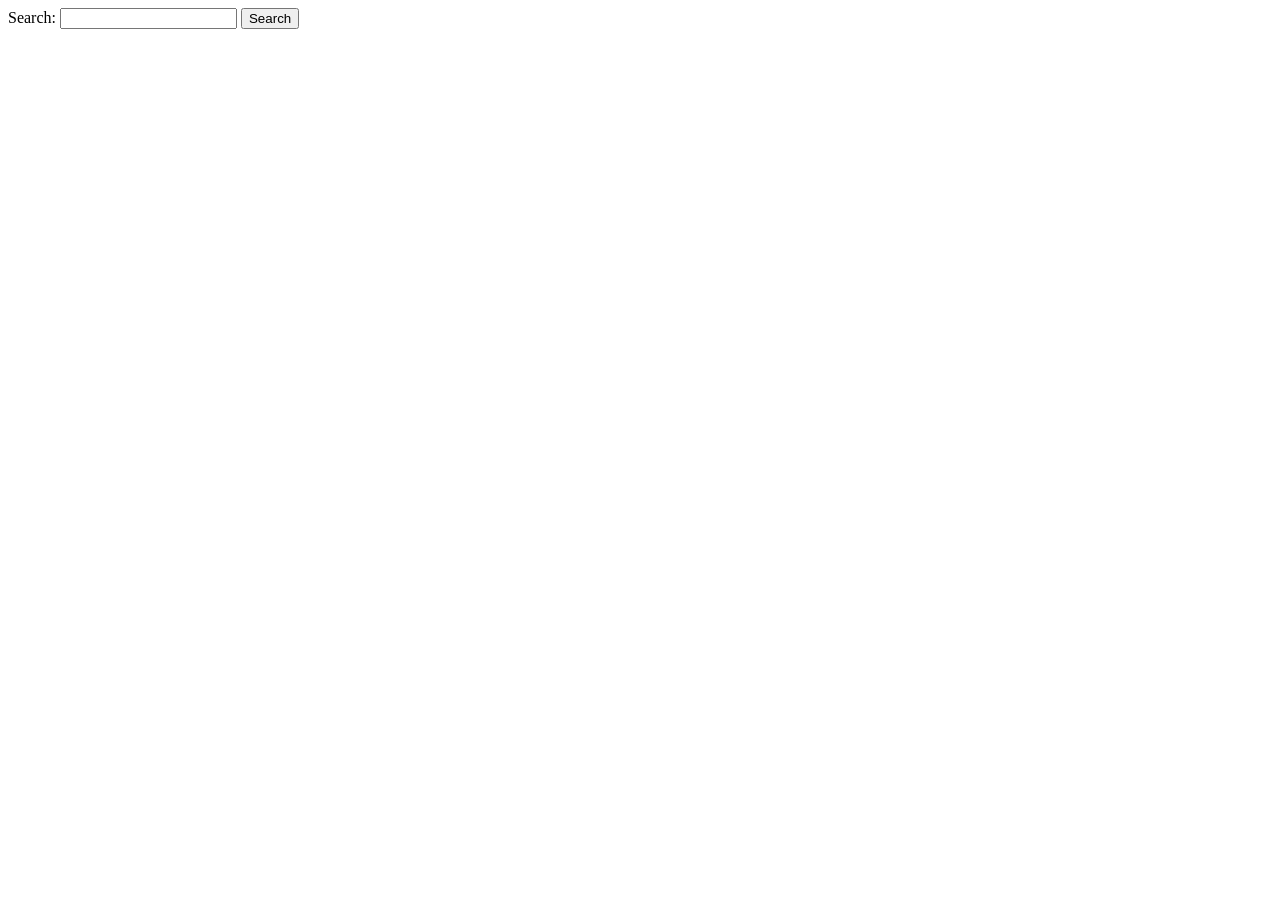
==== index.html @ 99e9bfac "Add files via upload" ====
<!DOCTYPE html>
<html>
<head>
  <meta charset="UTF-8">
  <title>Display Google Sheet Data in HTML Table with Search</title>
</head>
<body>
  <label for="search-input">Search:</label>
  <input type="text" id="search-input">
  <button id="search-button">Search</button>
  <table id="data-table">
    <thead>
    </thead>
    <tbody>
    </tbody>
  </table>

  <script src="https://apis.google.com/js/api.js"></script>
  <script>
    function displayData(searchQuery) {
      gapi.client.init({
        apiKey: 'AIzaSyBC1g--O8w-o2s3GyPVpKstNc7HanOXR6w'
      }).then(function() {
        return gapi.client.request({
          path: 'https://sheets.googleapis.com/v4/spreadsheets/1YUIOvCmYX8-hS0Wct8j7VWeDg0wZqAjesbkNgjQRVBM/values/Sheet1!A1:C10',
        });
      }).then(function(response) {
        var values = response.result.values;
        var tbody = document.querySelector('#data-table tbody');
        tbody.innerHTML = '';

        for (var i = 0; i < values.length; i++) {
          var match = false;

          for (var j = 0; j < values[i].length; j++) {
            var value = values[i][j];
            var regex = new RegExp(searchQuery, 'i');

            if (regex.test(value)) {
              match = true;
              break;
            }
          }

          if (match) {
            var row = document.createElement('tr');

            for (var j = 0; j < values[i].length; j++) {
              var cell = document.createElement('td');
              cell.textContent = values[i][j];
              row.appendChild(cell);
            }

            tbody.appendChild(row);
          }
        }
      }, function(reason) {
        console.error('Error: ' + reason.result.error.message);
      });
    }

    var searchInput = document.querySelector('#search-input');
    var searchButton = document.querySelector('#search-button');

    searchButton.addEventListener('click', function() {
      var searchQuery = searchInput.value.trim().toLowerCase();
      displayData(searchQuery);
    });

    gapi.load('client', displayData);
  </script>
</body>
</html>
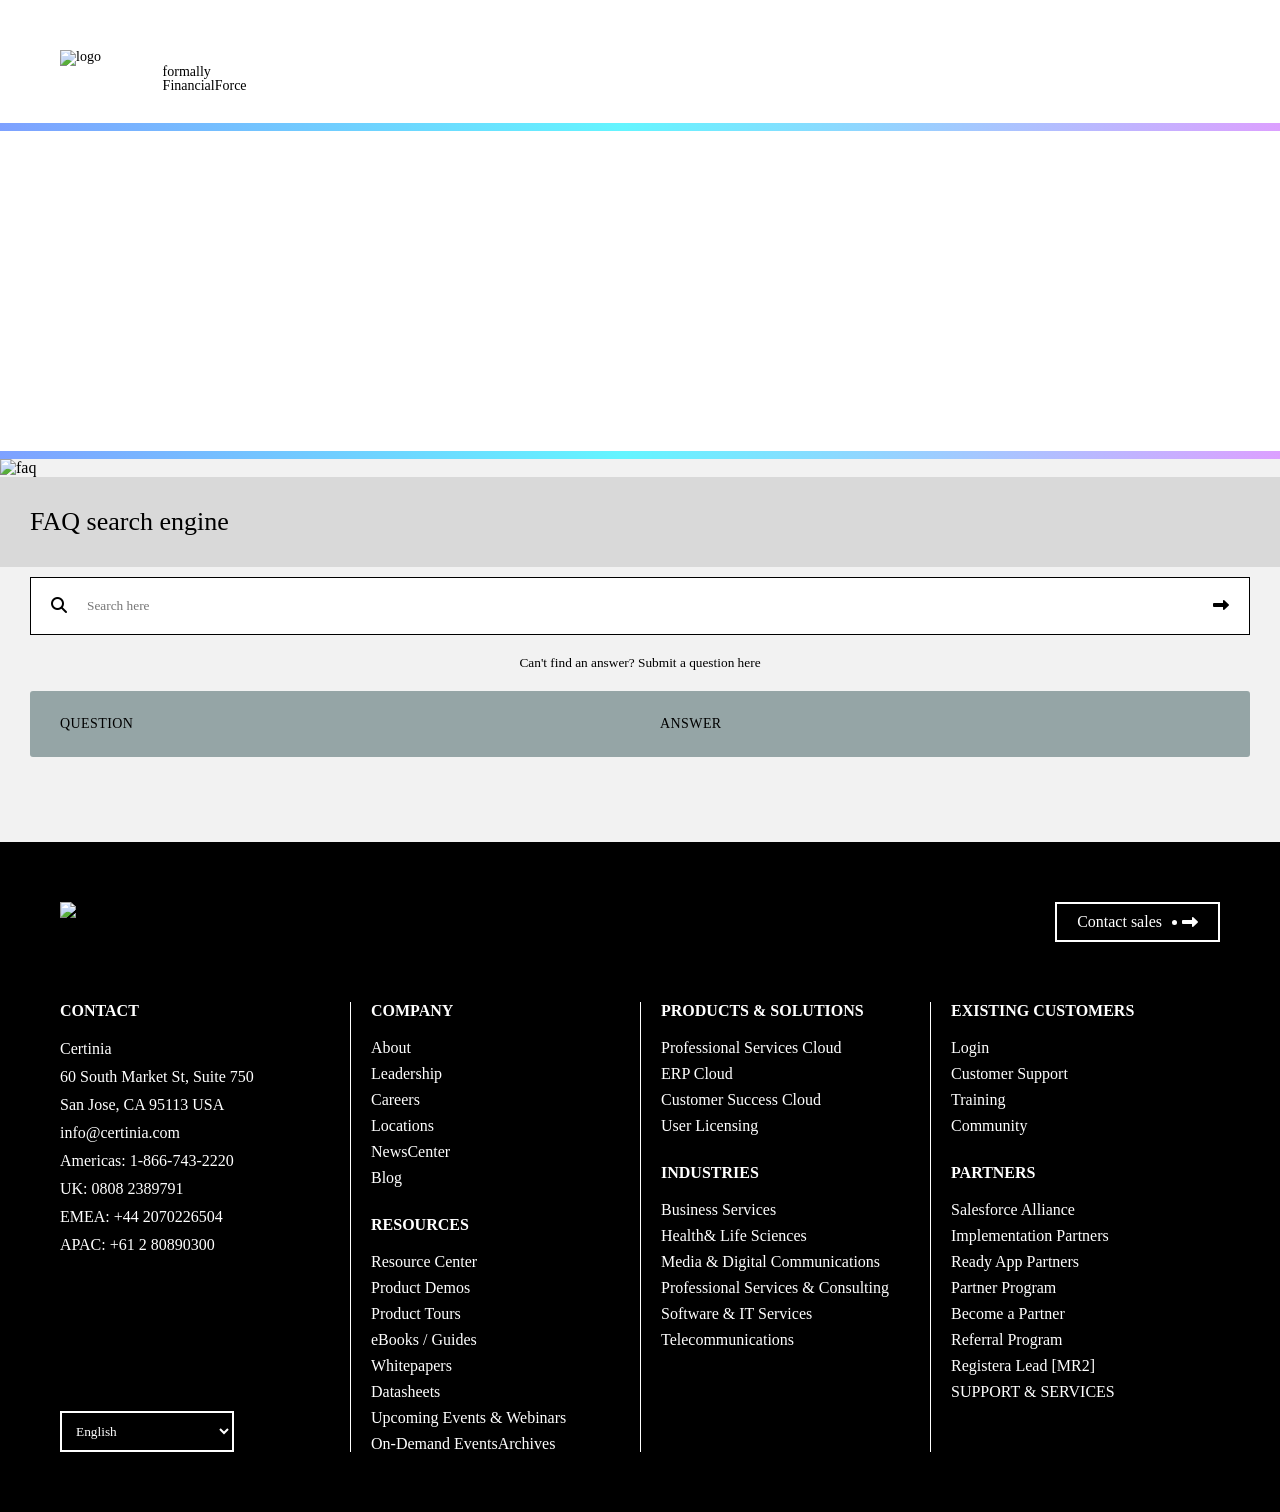
==== commit 5161f14d: "Rename faq.html to index.html" ====
--- a/index.html
+++ b/index.html
@@ -1,73 +1,270 @@
 <!DOCTYPE html>
-<html>
-<head>
-  <meta charset="UTF-8">
-  <title>Display Google Sheet Data in HTML Table with Search</title>
-</head>
-<body>
-  <label for="search-input">Search:</label>
-  <input type="text" id="search-input">
-  <button id="search-button">Search</button>
-  <table id="data-table">
-    <thead>
-    </thead>
-    <tbody>
-    </tbody>
-  </table>
-
-  <script src="https://apis.google.com/js/api.js"></script>
-  <script>
-    function displayData(searchQuery) {
-      gapi.client.init({
-        apiKey: 'AIzaSyBC1g--O8w-o2s3GyPVpKstNc7HanOXR6w'
-      }).then(function() {
-        return gapi.client.request({
-          path: 'https://sheets.googleapis.com/v4/spreadsheets/1YUIOvCmYX8-hS0Wct8j7VWeDg0wZqAjesbkNgjQRVBM/values/Sheet1!A1:C10',
-        });
-      }).then(function(response) {
-        var values = response.result.values;
-        var tbody = document.querySelector('#data-table tbody');
-        tbody.innerHTML = '';
-
-        for (var i = 0; i < values.length; i++) {
-          var match = false;
-
-          for (var j = 0; j < values[i].length; j++) {
-            var value = values[i][j];
-            var regex = new RegExp(searchQuery, 'i');
-
-            if (regex.test(value)) {
-              match = true;
-              break;
+<html lang="en">
+  <head>
+    <meta charset="UTF-8" />
+    <meta http-equiv="X-UA-Compatible" content="IE=edge" />
+    <meta name="viewport" content="width=device-width, initial-scale=1.0" />
+    <title>Marquee Brand</title>
+    <link rel="stylesheet" href="style.css" />
+    <link rel="stylesheet" href="Satoshi/Fonts/WEB/css/satoshi.css" />
+    <link rel="stylesheet" href="Certinia Bodoni/certinia.css" />
+    <link
+      rel="stylesheet"
+      href="https://cdnjs.cloudflare.com/ajax/libs/font-awesome/6.1.1/css/all.min.css"
+      integrity="sha512-KfkfwYDsLkIlwQp6LFnl8zNdLGxu9YAA1QvwINks4PhcElQSvqcyVLLD9aMhXd13uQjoXtEKNosOWaZqXgel0g=="
+      crossorigin="anonymous"
+      referrerpolicy="no-referrer"
+    />
+  </head>
+  <body>
+    <!-- Start Header -->
+    <header class="section-border">
+      <div class="container">
+        <div class="navigation">
+          <a href="index.html" class="logo">
+            <img src="images/certinia logo.png" alt="logo" />
+            <p>formally FinancialForce</p>
+          </a>
+        </div>
+      </div>
+    </header>
+    <!-- End Header -->
+    <main>
+      <!-- Start Welcome Section -->
+      <section class="welcome section-border">
+        <div class="container">
+          <p>Welcome to</p>
+          <h1>Certinia</h1>
+        </div>
+      </section>
+      <!-- End Welcome Section -->
+      <!-- Start Faq Section -->
+      <section class="faq">
+        <div class="img">
+          <img src="images/faq.png" alt="faq" />
+        </div>
+        <article>
+          <h3>FAQ search engine</h3>
+        </article>
+        <div class="search-group">
+          <span class="search-icon"
+            ><i class="fa-solid fa-magnifying-glass" style="color: #000000"></i
+          ></span>
+          <input type="text" placeholder="Search here " id="search-input" />
+          <span class="submit" id="search-button"
+            ><i class="fa-solid fa-right-long"></i
+          ></span>
+        </div>
+        <button class="help">
+          <span>Can't find an answer? Submit a question here</span>
+        </button>
+        <div class="pop-up">
+          <form action="">
+            <input
+              type="text"
+              name="name"
+              id="name"
+              placeholder="Your Name"
+              required
+            />
+            <input
+              type="email"
+              name="email"
+              id="email"
+              placeholder="Your Email"
+              required
+            />
+            <textarea
+              name="question"
+              id="question"
+              placeholder="Ask your question"
+              rows="5"
+              cols="10"
+            ></textarea>
+            <button type="button" class="submit-q">Submit</button>
+          </form>
+        </div>
+        <ul class="responsive-table" id="data-table">
+          <li class="table-header">
+            <div class="col col-1">Question</div>
+            <div class="col col-3">Answer</div>
+          </li>
+          <div class="table-body"></div>
+        </ul>
+      </section>
+      <!-- End Faq Section -->
+    </main>
+    <!-- Start Footer -->
+    <footer>
+      <div class="container">
+        <div class="footer-top">
+          <div class="footer-logo">
+            <img src="images/logo-footer.png" alt="logo" />
+          </div>
+          <a href="#" class="btn normal-btn">
+            <span>Contact sales</span>
+            <span class="icon">
+              <span></span>
+              <i class="fa-solid fa-right-long" style="color: #ffffff"></i>
+            </span>
+          </a>
+        </div>
+        <div class="footer-bottom">
+          <div class="column">
+            <ul>
+              <h4>CONTACT</h4>
+              <li>Certinia</li>
+              <li>60 South Market St, Suite 750</li>
+              <li>San Jose, CA 95113 USA</li>
+              <li>info@certinia.com</li>
+              <li>Americas: 1-866-743-2220</li>
+              <li>UK: 0808 2389791</li>
+              <li>EMEA: +44 2070226504</li>
+              <li>APAC: +61 2 80890300</li>
+            </ul>
+            <select name="lang" id="lang">
+              <option value="EN">English</option>
+              <option value="AR">Arabic</option>
+            </select>
+          </div>
+          <div class="column">
+            <ul>
+              <h4>COMPANY</h4>
+              <a href="#">About</a>
+              <a href="#">Leadership</a>
+              <a href="#">Careers</a>
+              <a href="#">Locations</a>
+              <a href="#">NewsCenter</a>
+              <a href="#">Blog</a>
+            </ul>
+            <ul>
+              <h4>RESOURCES</h4>
+              <a href="#">Resource Center</a>
+              <a href="#">Product Demos</a>
+              <a href="#">Product Tours</a>
+              <a href="#">eBooks / Guides</a>
+              <a href="#">Whitepapers</a>
+              <a href="#">Datasheets</a>
+              <a href="#">Upcoming Events & Webinars</a>
+              <a href="#">On-Demand EventsArchives</a>
+            </ul>
+          </div>
+          <div class="column">
+            <ul>
+              <h4>PRODUCTS & SOLUTIONS</h4>
+              <a href="#">Professional Services Cloud</a>
+              <a href="#">ERP Cloud</a>
+              <a href="#">Customer Success Cloud</a>
+              <a href="#">User Licensing</a>
+            </ul>
+            <ul>
+              <h4>INDUSTRIES</h4>
+              <a href="#">Business Services</a>
+              <a href="#">Health& Life Sciences</a>
+              <a href="#">Media & Digital Communications</a>
+              <a href="#">Professional Services & Consulting</a>
+              <a href="#">Software & IT Services</a>
+              <a href="#">Telecommunications</a>
+            </ul>
+          </div>
+          <div class="column">
+            <ul>
+              <h4>EXISTING CUSTOMERS</h4>
+              <a href="#">Login</a>
+              <a href="#">Customer Support</a>
+              <a href="#">Training</a>
+              <a href="#">Community</a>
+            </ul>
+            <ul>
+              <h4>PARTNERS</h4>
+              <a href="#">Salesforce Alliance</a>
+              <a href="#">Implementation Partners</a>
+              <a href="#">Ready App Partners</a>
+              <a href="#">Partner Program</a>
+              <a href="#">Become a Partner</a>
+              <a href="#">Referral Program</a>
+              <a href="#">Registera Lead [MR2]</a>
+              <a href="#">SUPPORT & SERVICES</a>
+            </ul>
+          </div>
+        </div>
+      </div>
+    </footer>
+    <!-- End Footer -->
+    <script src="main.js"></script>
+    <script src="https://apis.google.com/js/api.js"></script>
+    <script>
+      function displayData(searchQuery) {
+        gapi.client
+          .init({
+            apiKey: "AIzaSyBC1g--O8w-o2s3GyPVpKstNc7HanOXR6w",
+          })
+          .then(function () {
+            return gapi.client.request({
+              path: "https://sheets.googleapis.com/v4/spreadsheets/1YUIOvCmYX8-hS0Wct8j7VWeDg0wZqAjesbkNgjQRVBM/values/Sheet1",
+            });
+          })
+          .then(
+            function (response) {
+              var values = response.result.values;
+              var tbody = document.querySelector("#data-table .table-body");
+              tbody.innerHTML = "";
+
+              for (var i = 0; i < values.length; i++) {
+                var match = false;
+
+                for (var j = 0; j < values[i].length; j++) {
+                  var value = values[i][j];
+                  var regex = new RegExp(searchQuery, "i");
+
+                  if (regex.test(value)) {
+                    match = true;
+                    break;
+                  }
+                }
+
+                if (match) {
+                  var row = document.createElement("li");
+                  row.classList.add("table-row");
+
+                  for (var j = 0; j < values[i].length; j++) {
+                    var cell = document.createElement("div");
+                    cell.classList.add("col");
+                    cell.classList.add(`col-${j + 1}`);
+                    cell.textContent = values[i][j];
+                    row.appendChild(cell);
+                  }
+
+                  tbody.appendChild(row);
+                }
+              }
+            },
+            function (reason) {
+              console.error("Error: " + reason.result.error.message);
             }
-          }
-
-          if (match) {
-            var row = document.createElement('tr');
-
-            for (var j = 0; j < values[i].length; j++) {
-              var cell = document.createElement('td');
-              cell.textContent = values[i][j];
-              row.appendChild(cell);
-            }
-
-            tbody.appendChild(row);
-          }
-        }
-      }, function(reason) {
-        console.error('Error: ' + reason.result.error.message);
+          );
+      }
+
+      var searchInput = document.querySelector("#search-input");
+      var searchButton = document.querySelector("#search-button");
+
+      searchButton.addEventListener("click", function () {
+        var searchQuery = searchInput.value.trim().toLowerCase();
+        displayData(searchQuery);
       });
-    }
-
-    var searchInput = document.querySelector('#search-input');
-    var searchButton = document.querySelector('#search-button');
-
-    searchButton.addEventListener('click', function() {
-      var searchQuery = searchInput.value.trim().toLowerCase();
-      displayData(searchQuery);
-    });
-
-    gapi.load('client', displayData);
-  </script>
-</body>
+
+      gapi.load("client", displayData);
+
+      const popUp = document.querySelector(".pop-up");
+      const submitBtn = document.querySelector(".submit-q");
+      const helpBtn = document.querySelector(".help");
+
+      helpBtn.addEventListener("click", () => {
+        popUp.style.display = "grid";
+      })
+      submitBtn.addEventListener("click", () => {
+        popUp.style.display = "none";
+      })
+    </script>
+  </body>
 </html>
--- a/style.css
+++ b/style.css
@@ -0,0 +1,1367 @@
+* {
+  box-sizing: border-box;
+  padding: 0;
+  margin: 0;
+  font-family: "Satoshi-Variable";
+  color: var(--black);
+}
+html {
+  scroll-behavior: smooth;
+}
+.container {
+  margin: 0 60px;
+}
+img,
+video {
+  width: 100%;
+  height: 100%;
+  object-fit: contain;
+  display: block;
+}
+a {
+  text-decoration: none;
+  line-height: 1;
+}
+:root {
+  --black: #000;
+  --gradient: linear-gradient(
+    90deg,
+    #7ea0ff -0.5%,
+    #64f5ff 48.7%,
+    #dca0ff 100%
+  );
+  --gradient-bg: linear-gradient(
+    94.06deg,
+    rgba(220, 160, 255, 0.93) 3.18%,
+    rgba(126, 160, 255, 0.93) 99.12%
+  );
+  --radial-gradient: radial-gradient(
+    151.48% 725.09% at 47.53% 47.09%,
+    #f5f5f5 0%,
+    rgba(184, 198, 255, 0.55) 93.75%
+  );
+  --light-gradiant: linear-gradient(
+    180deg,
+    rgba(0, 135, 255, 0.31) 0%,
+    rgba(97, 83, 255, 0.31) 100%
+  );
+  --white: #fff;
+  --pink: #fe78ff;
+  --purple: #ba75ff;
+  --yellow: #ffeb00;
+  --ment: #03ffc3;
+  --green: #00db9b;
+  --light-blue: #06fffe;
+  --baby-blue: #0ddeff;
+  --blue: #0087ff;
+  --mid-blue: #6153ff;
+  --dark-blue: #3827ff;
+  --grey: #ededed;
+  --grey2: #e2e2e2;
+  --grey3: #f2f2f2;
+  --grey4: #d9d9d9;
+  --bg-black: #1f1f1f;
+}
+.btn {
+  border: 2px solid var(--black);
+  padding: 10px 40px 10px 5px;
+  width: fit-content;
+  height: fit-content;
+}
+.btn span:last-child {
+  margin-left: 5px;
+}
+.normal-btn {
+  display: inline-block;
+  margin-top: 20px;
+  padding: 10px;
+}
+section {
+  padding: 60px 0;
+}
+.section-border {
+  border-bottom-width: 8px;
+  border-bottom-style: solid;
+  border-image: var(--gradient);
+  border-image-slice: 1;
+}
+h1,
+h2 {
+  color: var(--white);
+  font-family: "Cerinia-Variable";
+  font-weight: 500;
+  text-align: center;
+}
+h1 {
+  font-size: 46px;
+}
+h2 {
+  font-size: 42px;
+}
+h3 {
+  color: var(--white);
+  font-size: 26px;
+  text-align: center;
+  font-weight: 400;
+  margin-top: 10px;
+}
+input,
+button {
+  border: none;
+  outline: none;
+  padding: 10px 20px;
+}
+header,
+section,
+footer {
+  max-width: 1400px;
+  margin: 0 auto;
+}
+/* Start Header */
+header {
+  padding: 30px 0;
+}
+header .container nav {
+  display: flex;
+  justify-content: flex-end;
+  gap: 20px;
+  font-size: 12px;
+}
+header .container .navigation {
+  margin-top: 20px;
+  display: flex;
+  justify-content: space-between;
+  align-items: center;
+}
+.navigation-mobile {
+  display: none;
+}
+.menu {
+  display: none;
+}
+.logo {
+  display: flex;
+  align-items: flex-end;
+  gap: 10px;
+  font-size: 14px;
+}
+.logo img {
+  max-width: 190px;
+  height: 43px;
+}
+header .container .navigation .tabs {
+  display: flex;
+  align-items: center;
+  gap: 20px;
+}
+header .container .navigation .tabs a {
+  padding-top: 10px;
+  border-top: 2px solid var(--black);
+  position: relative;
+}
+header .container .navigation .tabs a::before,
+header .container .navigation .tabs a:last-child::after {
+  content: "";
+  position: absolute;
+  width: 10px;
+  height: 10px;
+  border-radius: 50%;
+  background: var(--black);
+  top: 0;
+  transform: translateY(-50%);
+}
+header .container .navigation .tabs a::before {
+  left: -15px;
+}
+header .container .navigation .tabs a:last-child::after {
+  right: -15px;
+}
+/* End Header */
+/* Start Welcome Section */
+.welcome {
+  background: url(./images/welcome.png);
+  background-position: center;
+  background-repeat: no-repeat;
+  background-size: cover;
+  padding: 100px 0;
+}
+.welcome h1,
+.welcome p {
+  text-align: left;
+  color: var(--white);
+}
+.welcome p {
+  font-size: 30px;
+  font-weight: 500;
+}
+.welcome h1 {
+  font-size: 75px;
+}
+/* End Welcome Section */
+/* Start Video Section */
+.video {
+  background: var(--grey3);
+}
+.video article {
+  margin-top: 30px;
+  padding: 0 50px;
+  font-size: 24px;
+  text-align: center;
+}
+/* End Video Section */
+/* Start Starter Kit Section */
+.starter-kit {
+  padding-bottom: 200px;
+}
+.starter-kit .starter {
+  background: url(./images/starter.png);
+  background-position: center;
+  background-repeat: no-repeat;
+  background-size: cover;
+  padding: 100px 50px;
+}
+.starter-kit .starter h2 {
+  text-align: left;
+}
+.starter-kit .cards {
+  margin-top: 30px;
+  display: grid;
+  grid-template-columns: repeat(2, 1fr);
+  gap: 30px;
+}
+.starter-kit .cards .card {
+  background: var(--grey4);
+}
+.starter-kit .cards .card a {
+  display: flex;
+  justify-content: space-between;
+  align-items: flex-end;
+  padding: 30px;
+  background: var(--grey4);
+}
+.starter-kit .cards .card h3 {
+  font-family: "Cerinia-Variable";
+  color: var(--black);
+  margin: 0;
+}
+.starter-kit .cards .card-group {
+  display: flex;
+  flex-direction: column;
+  justify-content: space-between;
+  background: transparent;
+  opacity: 0.7;
+}
+/* End Starter Kit Section */
+/* Start Guide Section */
+.guide {
+  padding: 0;
+}
+/* End Guide Section */
+/* Start Hero Section */
+.hero {
+  display: flex;
+  flex-direction: column;
+  align-items: center;
+  gap: 30px;
+  text-align: center;
+  background: var(--black);
+}
+.hero h2 {
+  font-size: 36px;
+}
+.hero-top {
+  background: var(--gradient);
+  width: 90%;
+  height: 250px;
+  margin-top: -200px;
+  display: grid;
+  place-content: center;
+}
+.hero-top h2 {
+  font-size: 50px;
+  color: var(--black);
+}
+.hero article {
+  display: flex;
+  flex-direction: column;
+  gap: 20px;
+  font-size: 30px;
+  line-height: 1.3;
+  max-width: 1000px;
+  margin-top: 20px;
+}
+.hero p {
+  color: var(--white);
+}
+/* End Hero Section */
+/* Start Services Section */
+.services {
+  display: flex;
+  flex-direction: column;
+  gap: 50px;
+  align-items: center;
+  text-align: center;
+}
+.services h2 {
+  color: var(--black);
+}
+.services article {
+  max-width: 1200px;
+  font-size: 30px;
+  line-height: 1.3;
+  display: flex;
+  flex-direction: column;
+  gap: 20px;
+}
+.services figure {
+  position: relative;
+  width: 100%;
+  margin: 100px 0;
+}
+.small_screen-figure {
+  display: none;
+}
+.small_screen-figure .line {
+  width: 2px;
+  height: 100%;
+  top: 0;
+  left: 50%;
+  transform: translateX(-50%);
+}
+.small_screen-figure .servs {
+  display: grid;
+  grid-template-columns: repeat(2, 1fr);
+  gap: 30px;
+  align-items: flex-end;
+  position: relative;
+}
+.small_screen-figure .servs .serv {
+  text-align: left;
+  padding-left: 30px;
+}
+.small_screen-figure .servs .serv:nth-child(1),
+.small_screen-figure .servs .serv:nth-child(7),
+.small_screen-figure .servs .serv:nth-child(13),
+.small_screen-figure .servs .serv:nth-child(19) {
+  text-align: right;
+  padding-right: 30px;
+}
+.small_screen-figure .servs .serv::before {
+  left: 50%;
+  transform: translateX(-50%);
+}
+.small_screen-figure .servs .serv:nth-child(1)::before {
+  background: var(--purple);
+}
+.small_screen-figure .servs .serv:nth-child(7)::before {
+  background: var(--mid-blue);
+}
+.small_screen-figure .servs .serv:nth-child(13)::before {
+  background: var(--baby-blue);
+}
+.small_screen-figure .servs .serv:nth-child(19)::before {
+  background: var(--green);
+}
+.small_screen-figure .servs .serv:nth-child(4)::before {
+  background: var(--dark-blue);
+}
+.small_screen-figure .servs .serv:nth-child(10)::before {
+  background: var(--blue);
+}
+.small_screen-figure .servs .serv:nth-child(16)::before {
+  background: var(--light-blue);
+}
+.small_screen-figure .servs .serv:nth-child(22)::before {
+  background: var(--ment);
+}
+.line {
+  width: 100%;
+  height: 2px;
+  background: var(--black);
+  position: absolute;
+  top: 50%;
+  left: 0;
+  transform: translateY(-50%);
+  z-index: -1;
+}
+.shape {
+  position: absolute;
+  left: 30px;
+}
+.shape .circle {
+  display: block;
+  border-radius: 50%;
+  border: 1px solid var(--black);
+  position: absolute;
+  top: 50%;
+  left: 50%;
+  transform: translate(-50%, -50%);
+}
+.shape .circle:nth-child(1) {
+  width: 150px;
+  height: 150px;
+}
+.shape .circle:nth-child(2) {
+  width: 190px;
+  height: 190px;
+  border-color: rgba(0, 0, 0, 0.17);
+}
+.shape .circle:nth-child(3) {
+  width: 230px;
+  height: 230px;
+  border-color: rgba(0, 0, 0, 0.17);
+}
+.shape .circle .dot {
+  display: block;
+  border-radius: 50%;
+  background: var(--black);
+  width: 20px;
+  height: 20px;
+  position: absolute;
+  left: 50%;
+  transform: translate(-50%, -50%);
+  border: 4px solid var(--white);
+}
+.shape .circle:nth-child(1) .dot:nth-child(1),
+.shape .circle:nth-child(3) .dot:nth-child(1) {
+  top: 0;
+}
+.shape .circle:nth-child(1) .dot:nth-child(2) {
+  top: 50%;
+}
+.shape .circle:nth-child(3) .dot:nth-child(2) {
+  top: 50%;
+  left: 100%;
+}
+.shape .circle:nth-child(1) .dot:nth-child(3),
+.shape .circle:nth-child(3) .dot:nth-child(3) {
+  top: 100%;
+}
+.large_screen-figure .servs {
+  position: absolute;
+  top: 50%;
+  left: 55%;
+  transform: translate(-50%, -50%);
+  display: grid;
+  grid-template-columns: repeat(8, minmax(100px, 1fr));
+  gap: 10px;
+  row-gap: 30px;
+}
+.large_screen-figure .servs .serv {
+  text-align: left;
+  padding-left: 10px;
+  border-left: 2px solid var(--black);
+  white-space: nowrap;
+  position: relative;
+}
+.large_screen-figure .servs .serv:nth-child(n):nth-child(n) {
+  padding-bottom: 20px;
+}
+.large_screen-figure .servs .serv:nth-child(n + 8):nth-child(n + 8) {
+  padding-top: 20px;
+  padding-bottom: 0;
+}
+figure .servs .serv::before {
+  content: "";
+  position: absolute;
+  border: 4px solid var(--white);
+  border-radius: 50%;
+  width: 26px;
+  height: 26px;
+}
+.large_screen-figure .servs .serv::before {
+  left: 0;
+  transform: translate(-50%, -50%);
+}
+.large_screen-figure .servs .serv:nth-child(1):before {
+  background: var(--purple);
+  bottom: -75%;
+}
+.large_screen-figure .servs .serv:nth-child(3):before {
+  background: var(--mid-blue);
+  bottom: -75%;
+}
+.large_screen-figure .servs .serv:nth-child(5):before {
+  background: var(--baby-blue);
+  bottom: -75%;
+}
+.large_screen-figure .servs .serv:nth-child(7):before {
+  background: var(--green);
+  bottom: -75%;
+}
+.large_screen-figure .servs .serv:nth-child(10):before {
+  background: var(--dark-blue);
+  top: -25%;
+}
+.large_screen-figure .servs .serv:nth-child(12):before {
+  background: var(--blue);
+  top: -25%;
+}
+.large_screen-figure .servs .serv:nth-child(14):before {
+  background: var(--light-blue);
+  top: -25%;
+}
+.large_screen-figure .servs .serv:nth-child(16):before {
+  background: var(--ment);
+  top: -25%;
+}
+/* End Services Section */
+/* Start core Section */
+.core {
+  background: var(--blue);
+  padding-bottom: 0;
+}
+.core .info {
+  display: flex;
+  gap: 60px;
+  padding: 100px 0 60px;
+}
+.core .container {
+  border-left: 2px solid var(--white);
+}
+.core .container h3 {
+  position: relative;
+}
+.core .container h3::before {
+  content: "";
+  position: absolute;
+  width: 30px;
+  height: 30px;
+  border-radius: 50%;
+  background: var(--white);
+  top: 0;
+  left: -1px;
+  transform: translateX(-50%);
+}
+.core .info article {
+  display: flex;
+  flex-direction: column;
+  gap: 30px;
+}
+.core .info article p {
+  color: rgba(255, 255, 255, 0.5);
+  font-size: 22px;
+  padding-left: 40px;
+  position: relative;
+  transition: 0.3s;
+  cursor: pointer;
+}
+.core .info article p.active {
+  color: rgba(255, 255, 255, 1);
+}
+.core .info article p::before {
+  content: "";
+  position: absolute;
+  top: 0;
+  left: -1px;
+  transform: translateX(-50%);
+  width: 15px;
+  height: 15px;
+  border-radius: 50%;
+  background: var(--blue);
+  border: 2px solid var(--white);
+}
+.core .info .cards {
+  display: flex;
+  flex-wrap: nowrap;
+  overflow: hidden;
+  width: 100%;
+}
+.core .info .cards .card {
+  width: 100%;
+  flex-shrink: 0;
+  background: var(--white);
+  transition: 0.3s;
+}
+.core .info .cards .card .card-info {
+  padding: 20px 60px;
+  text-align: center;
+}
+/* End core Section */
+/* Start Product Section */
+.products h1,
+.products h3 {
+  color: var(--black);
+}
+.products .container {
+  display: grid;
+  grid-template-columns: repeat(3, 1fr);
+  gap: 30px;
+  margin-top: 40px;
+}
+.products .product {
+  background: var(--grey);
+  border-bottom-width: 0;
+  border-top-width: 4px;
+  border-top-style: solid;
+  padding: 30px;
+  display: flex;
+  flex-direction: column;
+  align-items: center;
+  justify-content: space-between;
+  gap: 20px;
+  text-align: center;
+}
+.products .product .icon img {
+  height: 60px;
+}
+.products .product h2 {
+  color: var(--black);
+  font-size: 30px;
+}
+.products .product p {
+  font-size: 22px;
+  line-height: 1.3;
+}
+/* End Product Section */
+/* Start Stories Section */
+.stories {
+  background: var(--bg-black);
+}
+.stories .btn {
+  display: block;
+  border-color: var(--white);
+  margin: 40px auto;
+  width: fit-content;
+}
+.stories .btn span,
+.stories .btn span i {
+  color: var(--white);
+}
+.stories .cards {
+  display: grid;
+  grid-template-columns: repeat(3, 1fr);
+  gap: 30px;
+  margin: 70px 100px 0;
+}
+.stories .cards .card {
+  background: var(--gradient-bg);
+  padding: 30px;
+  display: flex;
+  flex-direction: column;
+  justify-content: space-between;
+  align-items: left;
+  gap: 50px;
+}
+.stories .cards .card .icon {
+  width: 100px;
+}
+.stories .cards .card p {
+  color: var(--white);
+  font-size: 20px;
+  line-height: 1.3;
+}
+.stories .cards .card .button {
+  color: var(--white);
+  display: flex;
+  align-items: center;
+  gap: 5px;
+  align-self: flex-end;
+}
+.stories .cards .card .button span:nth-child(1) {
+  background: var(--white);
+  display: inline-block;
+  width: 8px;
+  height: 8px;
+  border-radius: 50%;
+}
+.stories .cards .card .button span i {
+  color: var(--white);
+}
+.stories .partners {
+  display: flex;
+  align-items: center;
+  justify-content: center;
+  gap: 30px;
+  margin: 60px 150px 0;
+}
+/* End Stories Section */
+/* Start About Section */
+.about {
+  padding: 20px;
+}
+.about .qoute-container {
+  background: var(--radial-gradient);
+  padding: 70px;
+}
+.about .qoute-container .qoute-icon {
+  width: 100px;
+}
+.about .qoute-container .qoute {
+  font-family: "Cerinia-Variable";
+  font-weight: 500;
+  font-size: 70px;
+  line-height: 1.3;
+  margin-top: 40px;
+}
+.about .qoute-container .name {
+  display: flex;
+  justify-content: space-between;
+  align-items: center;
+  margin-top: 40px;
+  font-size: 20px;
+}
+.about .qoute-container .name .icon {
+  width: 100px;
+}
+/* End About Section */
+/* Start Team Section */
+.team {
+  background: var(--light-gradiant);
+}
+.team .container {
+  display: grid;
+  grid-template-columns: repeat(3, minmax(0, 1fr));
+  gap: 20px;
+}
+.team .info-card {
+  grid-column: 1 / span 2;
+  display: flex;
+  flex-direction: column;
+  justify-content: space-around;
+}
+.team .info-card h1,
+.team .info-card h3 {
+  text-align: left;
+  color: var(--black);
+}
+.team .info-card .logos {
+  max-width: 60%;
+}
+.team .member-card {
+  background: var(--grey2);
+}
+.team .member-card .team-info {
+  padding: 20px;
+  color: var(--black);
+  text-align: center;
+}
+.team .member-card .team-info .name {
+  font-family: "Cerinia-Variable";
+  font-size: 28px;
+  font-weight: 500;
+}
+.team .member-card .team-info .job {
+  font-size: 18px;
+}
+/* End Team Section */
+/* Start Contact Section */
+.contact h1,
+.contact h3 {
+  color: var(--black);
+}
+.contact-form {
+  display: flex;
+  gap: 100px;
+  margin-top: 50px;
+}
+.contact-form h1,
+.contact-form h3 {
+  text-align: left;
+}
+.contact-form h3 {
+  font-weight: 700;
+  margin-top: 30px;
+}
+.contact-form article p {
+  margin-top: 20px;
+  font-size: 18px;
+}
+.contact-form ul {
+  padding-left: 30px;
+  margin-top: 30px;
+  font-size: 18px;
+}
+.contact-form article li {
+  margin-bottom: 10px;
+}
+.contact-form form {
+  padding: 40px;
+  border-width: 4px;
+  border-top-style: solid;
+  border-image-source: var(--gradient);
+  border-image-slice: 1;
+  background: var(--grey);
+  display: flex;
+  flex-direction: column;
+  gap: 40px;
+}
+.contact-form form p {
+  font-weight: 500;
+}
+.contact-form form .input-group {
+  display: flex;
+  flex-direction: column;
+}
+.contact-form form .input-group label {
+  font-weight: 700;
+  font-size: 14px;
+}
+.contact-form form .submit {
+  background: var(--black);
+  color: var(--white);
+  cursor: pointer;
+}
+.contact-form form .privacy {
+  font-size: 14px;
+}
+/* End Contact Section */
+/* Start Footer */
+footer {
+  padding: 60px 0;
+  background: var(--black);
+}
+footer .container {
+  display: flex;
+  flex-direction: column;
+  gap: 60px;
+}
+footer .footer-logo {
+  max-width: 150px;
+}
+footer a,
+footer h4,
+footer li {
+  color: var(--white);
+  list-style: none;
+}
+footer .footer-top {
+  display: flex;
+  justify-content: space-between;
+}
+footer .footer-top .btn {
+  border-color: var(--white);
+  color: var(--white);
+  display: flex;
+  gap: 5px;
+  padding: 10px 20px;
+  margin: 0;
+}
+footer .footer-top .btn span {
+  color: var(--white);
+}
+footer .footer-top .btn .icon {
+  display: flex;
+  gap: 5px;
+  align-items: center;
+}
+footer .footer-top .btn .icon span {
+  width: 5px;
+  height: 5px;
+  border-radius: 50%;
+  background: var(--white);
+}
+footer .footer-bottom {
+  display: grid;
+  grid-template-columns: repeat(4, 1fr);
+}
+footer .footer-bottom .column:first-of-type {
+  display: flex;
+  flex-direction: column;
+  justify-content: space-between;
+}
+footer .footer-bottom .column:not(:first-of-type) {
+  padding-left: 20px;
+  border-left: 1px solid var(--white);
+  display: flex;
+  flex-direction: column;
+  gap: 30px;
+}
+footer .footer-bottom .column ul {
+  display: flex;
+  flex-direction: column;
+  gap: 10px;
+}
+footer .footer-bottom .column ul h4 {
+  margin-bottom: 10px;
+}
+select {
+  max-width: 60%;
+  padding: 10px;
+  padding-right: 40px;
+  border: 2px solid var(--white);
+  outline: none;
+  background: transparent;
+  color: var(--white);
+}
+/* End Footer */
+/* Start Faqs Page */
+.faq {
+  padding-top: 0;
+  background: var(--grey3);
+}
+.faq article {
+  padding: 30px;
+  background: var(--grey4);
+}
+.faq h3 {
+  font-family: "Cerinia-Variable";
+  color: var(--black);
+  margin: 0;
+  text-align: left;
+}
+.faq .search-group {
+  margin: 10px 30px;
+  display: flex;
+  align-items: center;
+  border: 1px solid var(--black);
+  padding: 10px 20px;
+  background: var(--white);
+}
+.faq .search-group input {
+  flex: 1;
+}
+.faq .help {
+  width: 100%;
+  background: none;
+}
+.faq .help span {
+  cursor: pointer;
+  transition: 0.3s;
+}
+.faq .help span:hover {
+  color: var(--blue);
+}
+.pop-up {
+  position: fixed;
+  width: 100%;
+  height: 100%;
+  display: none;
+  place-content: center;
+  top: 0;
+  background: rgba(0, 0, 0, 0.4);
+}
+.pop-up form {
+  background: var(--grey);
+  display: grid;
+  grid-template-columns: repeat(2, 1fr);
+  gap: 20px;
+  padding: 30px;
+  border-radius: 10px;
+}
+.pop-up form textarea {
+  grid-column: 1/-1;
+  border: none;
+  padding: 10px;
+  resize: vertical;
+  outline: none;
+}
+.pop-up form .submit-q {
+  grid-column: 1/-1;
+  background: var(--dark-blue);
+  color: var(--white);
+  font-weight: bold;
+  justify-self: center;
+  cursor: pointer;
+}
+.responsive-table {
+  margin: 10px 30px;
+}
+.responsive-table li {
+  border-radius: 3px;
+  padding: 25px 30px;
+  display: flex;
+  justify-content: space-between;
+  margin-bottom: 25px;
+  gap: 40px;
+}
+.responsive-table .table-header {
+  background-color: #95a5a6;
+  font-size: 14px;
+  text-transform: uppercase;
+  letter-spacing: 0.03em;
+  display: grid;
+  grid-template-columns: repeat(2, 1fr);
+}
+.responsive-table .table-row {
+  background-color: #ffffff;
+  box-shadow: 0px 0px 9px 0px rgba(0, 0, 0, 0.1);
+  display: grid;
+  grid-template-columns: repeat(2, 1fr);
+}
+
+@media all and (max-width: 767px) {
+  .responsive-table {
+    margin: 30px 10px;
+  }
+  .responsive-table .table-body .col {
+    flex-basis: 100%;
+  }
+  .responsive-table .col {
+    display: flex;
+    padding: 10px 0;
+  }
+  .responsive-table li {
+    gap: 20px;
+  }
+  .responsive-table .table-body li {
+    flex-direction: column;
+  }
+}
+/* End Faqs Page */
+/* Responsive */
+@media (min-width: 1500) {
+  .container {
+    margin: 0 auto;
+    max-width: 1400px;
+  }
+}
+@media (max-width: 991px) {
+  .container {
+    margin: 0 25px;
+  }
+  h1 {
+    font-size: 40px;
+  }
+  h2 {
+    font-size: 30px;
+  }
+  h3 {
+    font-size: 22px;
+  }
+  /* Header */
+  .logo {
+    font-size: 10px;
+    gap: 5px;
+  }
+  .logo img {
+    max-width: 100px;
+    height: 100%;
+  }
+  header .container .navigation .tabs a {
+    font-size: 14px;
+  }
+  header .container .navigation .tabs a::before,
+  header .container .navigation .tabs a:last-child::after {
+    width: 7px;
+    height: 7px;
+  }
+  header .btn {
+    font-size: 14px;
+  }
+  /* Video */
+  .video article {
+    padding: 0;
+  }
+  /* Starter Kit */
+  .starter-kit .starter {
+    padding: 50px 30px;
+  }
+  .starter-kit .cards {
+    grid-template-columns: 1fr;
+  }
+  .starter-kit .cards .card-group {
+    gap: 30px;
+  }
+  .hero-top {
+    height: 200px;
+  }
+  /* Hero */
+  .hero h2 {
+    font-size: 28px;
+  }
+  .hero-top h2 {
+    font-size: 40px;
+  }
+  .hero-top h2 {
+    font-size: 30px;
+  }
+  .hero article {
+    font-size: 20px;
+    margin: 0 50px;
+  }
+  /* Services */
+  .services article {
+    font-size: 20px;
+    margin: 0 50px;
+  }
+  .shape {
+    display: none;
+  }
+  .large_screen-figure .servs {
+    left: 50%;
+  }
+  /* Core */
+  .core .info .cards .card {
+    height: fit-content;
+  }
+  /* Stories */
+  .stories .cards {
+    margin: 70px 50px 0;
+  }
+  /* About */
+  .about .qoute-container .qoute {
+    font-size: 40px;
+  }
+  .about .qoute-container .name {
+    font-size: 18px;
+  }
+  /* Team */
+  .team .member-card .team-info .name {
+    font-size: 22px;
+  }
+  .team .member-card .team-info .job {
+    font-size: 16px;
+  }
+  /* Contact */
+  .contact-form {
+    gap: 50px;
+  }
+  /* Footer */
+  footer .footer-bottom {
+    grid-template-columns: repeat(3, 1fr);
+    row-gap: 40px;
+  }
+}
+@media (max-width: 820px) {
+  .container {
+    margin: 0 15px;
+  }
+  /* Services */
+  .small_screen-figure {
+    display: block;
+  }
+  .large_screen-figure {
+    display: none;
+  }
+  /* Products */
+  .products .container {
+    grid-template-columns: repeat(2, 1fr);
+  }
+  /* Stories */
+  .stories .cards {
+    grid-template-columns: repeat(2, 1fr);
+  }
+}
+@media (max-width: 767px) {
+  .container {
+    margin: 0 15px;
+  }
+  h1 {
+    font-size: 30px;
+  }
+  h2 {
+    font-size: 24px;
+  }
+  h3 {
+    font-size: 20px;
+  }
+  /* Header */
+  header {
+    position: relative;
+  }
+  header .container .navigation .tabs,
+  header .container .navigation .btn {
+    display: none;
+  }
+  .navigation-mobile {
+    position: absolute;
+    top: 100%;
+    left: 0;
+    width: 100%;
+    background: var(--white);
+    border-width: 4px;
+    border-image-source: var(--gradient);
+    border-image-slice: 1;
+    border-bottom-style: solid;
+    display: block;
+    transition: 0.5s;
+  }
+  .navigation-mobile.active {
+    padding: 30px;
+  }
+  .navigation-mobile .links {
+    display: flex;
+    flex-direction: column;
+    gap: 30px;
+    height: 0;
+    overflow: hidden;
+    transition: 0.5s;
+  }
+  .menu {
+    display: block;
+    font-size: 24px;
+  }
+  /* Hero */
+  .hero .layer {
+    margin: 0 50px;
+  }
+  .hero article {
+    margin: 0 25px;
+  }
+  /* Services */
+  .services article {
+    margin: 0 25px;
+  }
+  /* Core */
+  .core .info {
+    flex-direction: column;
+  }
+  .core .container h3 {
+    padding: 0 30px;
+  }
+  /* Products */
+  .products .container {
+    grid-template-columns: 1fr;
+  }
+  /* Stories */
+  .stories .cards {
+    grid-template-columns: 1fr;
+    margin: 70px 25px 0;
+  }
+  /* About */
+  .about .qoute-container {
+    padding: 30px;
+  }
+  .about .qoute-container .qoute-icon {
+    width: 60px;
+  }
+
+  .about .qoute-container .qoute {
+    font-size: 20px;
+  }
+  .about .qoute-container .name {
+    font-size: 14px;
+    gap: 50px;
+  }
+  .about .qoute-container .name .icon {
+    width: 60px;
+  }
+  /* Team */
+  .team .container {
+    grid-template-columns: 1fr;
+    gap: 30px;
+  }
+  .team .info-card {
+    grid-column: 1;
+    gap: 50px;
+  }
+  /* Contact */
+  .contact-form {
+    flex-direction: column;
+  }
+  /* Footer */
+  footer .footer-logo {
+    width: 150px;
+  }
+  footer a,
+  footer h4,
+  footer li {
+    font-size: 14px;
+  }
+  footer .footer-bottom {
+    grid-template-columns: repeat(2, 1fr);
+    gap: 20px;
+    row-gap: 40px;
+  }
+  footer .footer-bottom .column:nth-child(3) {
+    padding-left: 0;
+    border: 0;
+  }
+}
+@media (max-width: 300px) {
+  h1 {
+    font-size: 28px;
+  }
+  h2 {
+    font-size: 22px;
+  }
+  h3 {
+    font-size: 16px;
+  }
+  /* Header */
+  header .container nav {
+    font-size: 10px;
+  }
+  .logo img {
+    max-width: 80px;
+  }
+  .hero h2 {
+    font-size: 22px;
+  }
+  .hero article {
+    font-size: 16px;
+  }
+  /* Services */
+  .services figure {
+    margin: 30px 0;
+  }
+  .small_screen-figure .servs {
+    gap: 10px;
+    row-gap: 15px;
+  }
+  .small_screen-figure .servs .serv {
+    padding-left: 15px;
+  }
+  .small_screen-figure .servs .serv:nth-child(1),
+  .small_screen-figure .servs .serv:nth-child(7),
+  .small_screen-figure .servs .serv:nth-child(13),
+  .small_screen-figure .servs .serv:nth-child(19) {
+    padding-right: 15px;
+  }
+  .services article {
+    font-size: 16px;
+  }
+  /* Core */
+  .core .info article p {
+    font-size: 16px;
+    padding-left: 20px;
+  }
+  .core .info .cards .card .card-info {
+    padding: 20px;
+  }
+  /* Products */
+  .products .product {
+    padding: 20px;
+  }
+  .products .product h2 {
+    font-size: 22px;
+  }
+  .products .product p {
+    font-size: 16px;
+  }
+  /* Stories */
+  .stories .cards {
+    margin: 70px 0 0;
+  }
+  /* About */
+  .about .qoute-container {
+    padding: 20px;
+  }
+  .about .qoute-container .qoute-icon {
+    width: 40px;
+  }
+  .about .qoute-container .qoute {
+    margin-top: 20px;
+  }
+  .about .qoute-container .name {
+    margin-top: 20px;
+    font-size: 12px;
+  }
+  /* Contact */
+  .contact-form form {
+    padding: 20px;
+  }
+  .contact-form article p,
+  .contact-form article li {
+    font-size: 16px;
+  }
+  /* Footer */
+  footer .footer-logo {
+    width: 80px;
+  }
+  footer .footer-top .btn {
+    font-size: 12px;
+    padding: 10px;
+  }
+  footer .footer-bottom {
+    grid-template-columns: 1fr;
+  }
+  footer .footer-bottom .column:first-of-type {
+    gap: 50px;
+  }
+  footer .footer-bottom .column:not(:first-of-type) {
+    padding-left: 0;
+    border: none;
+  }
+}
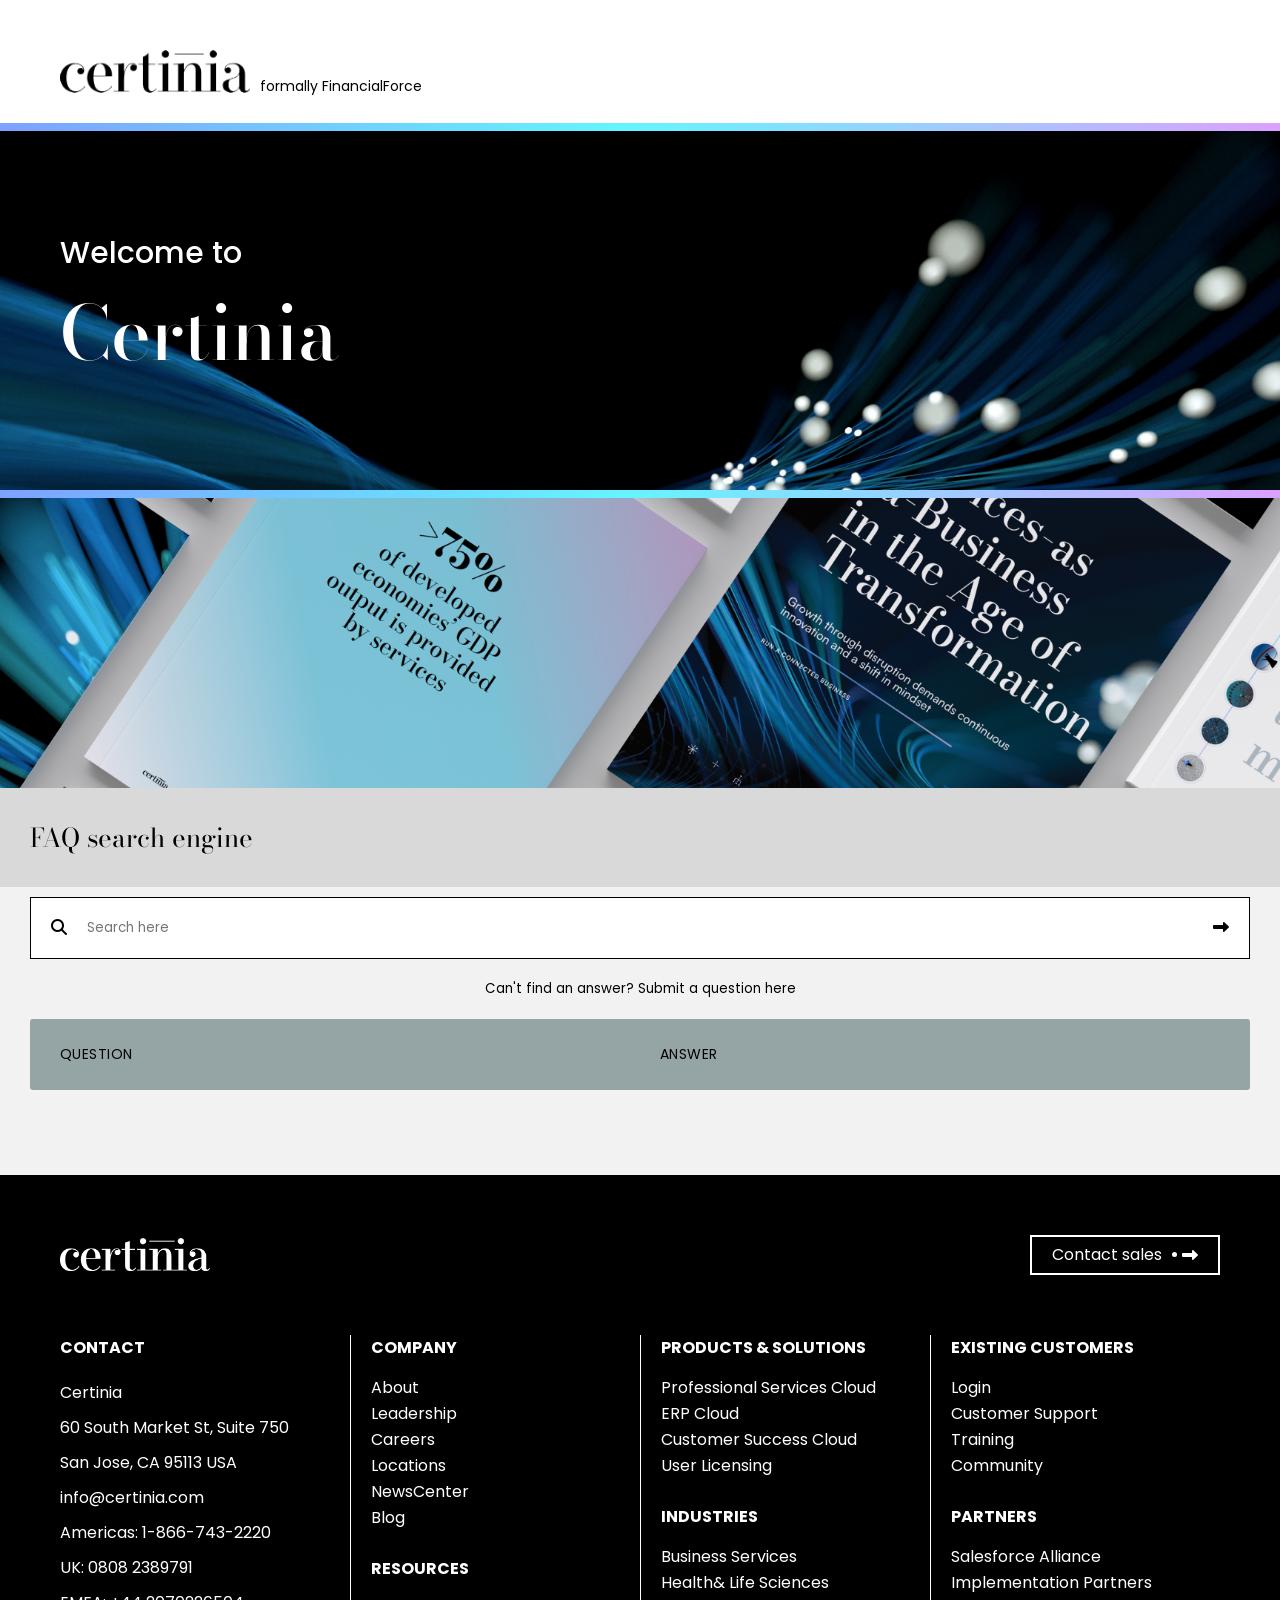
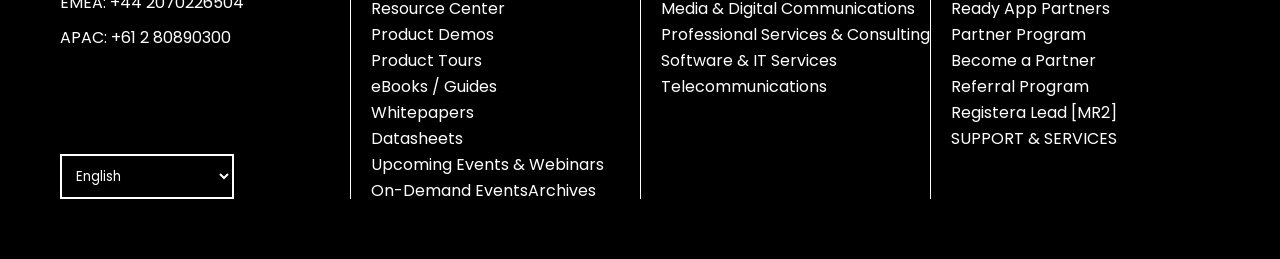
==== commit 5d127508: "Update index.html" ====
--- a/index.html
+++ b/index.html
@@ -5,7 +5,7 @@
     <meta http-equiv="X-UA-Compatible" content="IE=edge" />
     <meta name="viewport" content="width=device-width, initial-scale=1.0" />
     <title>Marquee Brand</title>
-    <link rel="stylesheet" href="style.css" />
+    <link rel="stylesheet" href="style-2.css" />
     <link rel="stylesheet" href="Satoshi/Fonts/WEB/css/satoshi.css" />
     <link rel="stylesheet" href="Certinia Bodoni/certinia.css" />
     <link
--- a/style-2.css
+++ b/style-2.css
@@ -0,0 +1,1370 @@
+/* Imported Google Fonts */
+@import url("https://fonts.googleapis.com/css2?family=Bodoni+Moda:ital,wght@0,400;0,500;0,600;0,700;0,800;0,900;1,400;1,500;1,600;1,700&family=Poppins:wght@200;300;400;500;600;700;800;900&display=swap");
+/* Global */
+* {
+  box-sizing: border-box;
+  padding: 0;
+  margin: 0;
+  font-family: "Poppins", sans-serif;
+  color: var(--black);
+}
+html {
+  scroll-behavior: smooth;
+}
+.container {
+  margin: 0 60px;
+}
+img,
+video {
+  width: 100%;
+  height: 100%;
+  object-fit: contain;
+  display: block;
+}
+a {
+  text-decoration: none;
+  line-height: 1;
+}
+:root {
+  --black: #000;
+  --gradient: linear-gradient(
+    90deg,
+    #7ea0ff -0.5%,
+    #64f5ff 48.7%,
+    #dca0ff 100%
+  );
+  --gradient-bg: linear-gradient(
+    94.06deg,
+    rgba(220, 160, 255, 0.93) 3.18%,
+    rgba(126, 160, 255, 0.93) 99.12%
+  );
+  --radial-gradient: radial-gradient(
+    151.48% 725.09% at 47.53% 47.09%,
+    #f5f5f5 0%,
+    rgba(184, 198, 255, 0.55) 93.75%
+  );
+  --light-gradiant: linear-gradient(
+    180deg,
+    rgba(0, 135, 255, 0.31) 0%,
+    rgba(97, 83, 255, 0.31) 100%
+  );
+  --white: #fff;
+  --pink: #fe78ff;
+  --purple: #ba75ff;
+  --yellow: #ffeb00;
+  --ment: #03ffc3;
+  --green: #00db9b;
+  --light-blue: #06fffe;
+  --baby-blue: #0ddeff;
+  --blue: #0087ff;
+  --mid-blue: #6153ff;
+  --dark-blue: #3827ff;
+  --grey: #ededed;
+  --grey2: #e2e2e2;
+  --grey3: #f2f2f2;
+  --grey4: #d9d9d9;
+  --bg-black: #1f1f1f;
+}
+.btn {
+  border: 2px solid var(--black);
+  padding: 10px 40px 10px 5px;
+  width: fit-content;
+  height: fit-content;
+}
+.btn span:last-child {
+  margin-left: 5px;
+}
+.normal-btn {
+  display: inline-block;
+  margin-top: 20px;
+  padding: 10px;
+}
+section {
+  padding: 60px 0;
+}
+.section-border {
+  border-bottom-width: 8px;
+  border-bottom-style: solid;
+  border-image: var(--gradient);
+  border-image-slice: 1;
+}
+h1,
+h2 {
+  color: var(--black);
+  font-family: "Bodoni Moda", serif;
+  font-weight: 500;
+  text-align: center;
+}
+h1 {
+  font-size: 46px;
+}
+h2 {
+  font-size: 42px;
+}
+h3 {
+  color: var(--white);
+  font-size: 26px;
+  text-align: center;
+  font-weight: 400;
+  margin-top: 10px;
+}
+input,
+button {
+  border: none;
+  outline: none;
+  padding: 10px 20px;
+}
+header,
+section,
+footer {
+  max-width: 1400px;
+  margin: 0 auto;
+}
+/* Start Header */
+header {
+  padding: 30px 0;
+}
+header .container nav {
+  display: flex;
+  justify-content: flex-end;
+  gap: 20px;
+  font-size: 12px;
+}
+header .container .navigation {
+  margin-top: 20px;
+  display: flex;
+  justify-content: space-between;
+  align-items: center;
+}
+.navigation-mobile {
+  display: none;
+}
+.menu {
+  display: none;
+}
+.logo {
+  display: flex;
+  align-items: flex-end;
+  gap: 10px;
+  font-size: 14px;
+}
+.logo img {
+  max-width: 190px;
+  height: 43px;
+}
+header .container .navigation .tabs {
+  display: flex;
+  align-items: center;
+  gap: 20px;
+}
+header .container .navigation .tabs a {
+  padding-top: 10px;
+  border-top: 2px solid var(--black);
+  position: relative;
+}
+header .container .navigation .tabs a::before,
+header .container .navigation .tabs a:last-child::after {
+  content: "";
+  position: absolute;
+  width: 10px;
+  height: 10px;
+  border-radius: 50%;
+  background: var(--black);
+  top: 0;
+  transform: translateY(-50%);
+}
+header .container .navigation .tabs a::before {
+  left: -15px;
+}
+header .container .navigation .tabs a:last-child::after {
+  right: -15px;
+}
+/* End Header */
+/* Start Welcome Section */
+.welcome {
+  background: url(./images/welcome.png);
+  background-position: center;
+  background-repeat: no-repeat;
+  background-size: cover;
+  padding: 100px 0;
+}
+.welcome h1,
+.welcome p {
+  text-align: left;
+  color: var(--white);
+}
+.welcome p {
+  font-size: 30px;
+  font-weight: 500;
+}
+.welcome h1 {
+  font-size: 75px;
+}
+/* End Welcome Section */
+/* Start Video Section */
+.video {
+  background: var(--grey3);
+}
+.video article {
+  margin-top: 30px;
+  padding: 0 50px;
+  font-size: 24px;
+  text-align: center;
+}
+/* End Video Section */
+/* Start Starter Kit Section */
+.starter-kit {
+  padding-bottom: 200px;
+}
+.starter-kit .starter {
+  background: url(https://cdn.bfldr.com/YJDX4SUA/at/bzxz56frv7qc34bqjnkxmg56/Marquee_Brandfolder_Image.jpg?auto=webp&format=png);
+  background-position: center;
+  background-repeat: no-repeat;
+  background-size: cover;
+  padding: 100px 50px;
+}
+.starter-kit .starter h2 {
+  text-align: left;
+}
+.starter-kit .cards {
+  margin-top: 30px;
+  display: grid;
+  grid-template-columns: repeat(2, 1fr);
+  gap: 30px;
+}
+.starter-kit .cards .card {
+  background: var(--grey4);
+}
+.starter-kit .cards .card a {
+  display: flex;
+  justify-content: space-between;
+  align-items: flex-end;
+  padding: 30px;
+  background: var(--grey4);
+}
+.starter-kit .cards .card h3 {
+  font-family: "Bodoni Moda", serif;
+  color: var(--black);
+  margin: 0;
+}
+.starter-kit .cards .card-group {
+  display: flex;
+  flex-direction: column;
+  justify-content: space-between;
+  background: transparent;
+  opacity: 0.7;
+}
+/* End Starter Kit Section */
+/* Start Guide Section */
+.guide {
+  padding: 0;
+}
+/* End Guide Section */
+/* Start Hero Section */
+.hero {
+  display: flex;
+  flex-direction: column;
+  align-items: center;
+  gap: 30px;
+  text-align: center;
+  background: var(--black);
+}
+.hero h2 {
+  font-size: 36px;
+}
+.hero-top {
+  background: var(--gradient);
+  width: 90%;
+  height: 250px;
+  margin-top: -200px;
+  display: grid;
+  place-content: center;
+}
+.hero-top h2 {
+  font-size: 50px;
+  color: var(--black);
+}
+.hero article {
+  display: flex;
+  flex-direction: column;
+  gap: 20px;
+  font-size: 30px;
+  line-height: 1.3;
+  max-width: 1000px;
+  margin-top: 20px;
+}
+.hero p {
+  color: var(--white);
+}
+/* End Hero Section */
+/* Start Services Section */
+.services {
+  display: flex;
+  flex-direction: column;
+  gap: 50px;
+  align-items: center;
+  text-align: center;
+}
+.services h2 {
+  color: var(--black);
+}
+.services article {
+  max-width: 1200px;
+  font-size: 30px;
+  line-height: 1.3;
+  display: flex;
+  flex-direction: column;
+  gap: 20px;
+}
+.services figure {
+  position: relative;
+  width: 100%;
+  margin: 100px 0;
+}
+.small_screen-figure {
+  display: none;
+}
+.small_screen-figure .line {
+  width: 2px;
+  height: 100%;
+  top: 0;
+  left: 50%;
+  transform: translateX(-50%);
+}
+.small_screen-figure .servs {
+  display: grid;
+  grid-template-columns: repeat(2, 1fr);
+  gap: 30px;
+  align-items: flex-end;
+  position: relative;
+}
+.small_screen-figure .servs .serv {
+  text-align: left;
+  padding-left: 30px;
+}
+.small_screen-figure .servs .serv:nth-child(1),
+.small_screen-figure .servs .serv:nth-child(7),
+.small_screen-figure .servs .serv:nth-child(13),
+.small_screen-figure .servs .serv:nth-child(19) {
+  text-align: right;
+  padding-right: 30px;
+}
+.small_screen-figure .servs .serv::before {
+  left: 50%;
+  transform: translateX(-50%);
+}
+.small_screen-figure .servs .serv:nth-child(1)::before {
+  background: var(--purple);
+}
+.small_screen-figure .servs .serv:nth-child(7)::before {
+  background: var(--mid-blue);
+}
+.small_screen-figure .servs .serv:nth-child(13)::before {
+  background: var(--baby-blue);
+}
+.small_screen-figure .servs .serv:nth-child(19)::before {
+  background: var(--green);
+}
+.small_screen-figure .servs .serv:nth-child(4)::before {
+  background: var(--dark-blue);
+}
+.small_screen-figure .servs .serv:nth-child(10)::before {
+  background: var(--blue);
+}
+.small_screen-figure .servs .serv:nth-child(16)::before {
+  background: var(--light-blue);
+}
+.small_screen-figure .servs .serv:nth-child(22)::before {
+  background: var(--ment);
+}
+.line {
+  width: 100%;
+  height: 2px;
+  background: var(--black);
+  position: absolute;
+  top: 50%;
+  left: 0;
+  transform: translateY(-50%);
+  z-index: -1;
+}
+.shape {
+  position: absolute;
+  left: 30px;
+}
+.shape .circle {
+  display: block;
+  border-radius: 50%;
+  border: 1px solid var(--black);
+  position: absolute;
+  top: 50%;
+  left: 50%;
+  transform: translate(-50%, -50%);
+}
+.shape .circle:nth-child(1) {
+  width: 150px;
+  height: 150px;
+}
+.shape .circle:nth-child(2) {
+  width: 190px;
+  height: 190px;
+  border-color: rgba(0, 0, 0, 0.17);
+}
+.shape .circle:nth-child(3) {
+  width: 230px;
+  height: 230px;
+  border-color: rgba(0, 0, 0, 0.17);
+}
+.shape .circle .dot {
+  display: block;
+  border-radius: 50%;
+  background: var(--black);
+  width: 20px;
+  height: 20px;
+  position: absolute;
+  left: 50%;
+  transform: translate(-50%, -50%);
+  border: 4px solid var(--white);
+}
+.shape .circle:nth-child(1) .dot:nth-child(1),
+.shape .circle:nth-child(3) .dot:nth-child(1) {
+  top: 0;
+}
+.shape .circle:nth-child(1) .dot:nth-child(2) {
+  top: 50%;
+}
+.shape .circle:nth-child(3) .dot:nth-child(2) {
+  top: 50%;
+  left: 100%;
+}
+.shape .circle:nth-child(1) .dot:nth-child(3),
+.shape .circle:nth-child(3) .dot:nth-child(3) {
+  top: 100%;
+}
+.large_screen-figure .servs {
+  position: absolute;
+  top: 50%;
+  left: 55%;
+  transform: translate(-50%, -50%);
+  display: grid;
+  grid-template-columns: repeat(8, minmax(100px, 1fr));
+  gap: 10px;
+  row-gap: 30px;
+}
+.large_screen-figure .servs .serv {
+  text-align: left;
+  padding-left: 10px;
+  border-left: 2px solid var(--black);
+  white-space: nowrap;
+  position: relative;
+}
+.large_screen-figure .servs .serv:nth-child(n):nth-child(n) {
+  padding-bottom: 20px;
+}
+.large_screen-figure .servs .serv:nth-child(n + 8):nth-child(n + 8) {
+  padding-top: 20px;
+  padding-bottom: 0;
+}
+figure .servs .serv::before {
+  content: "";
+  position: absolute;
+  border: 4px solid var(--white);
+  border-radius: 50%;
+  width: 26px;
+  height: 26px;
+}
+.large_screen-figure .servs .serv::before {
+  left: 0;
+  transform: translate(-50%, -50%);
+}
+.large_screen-figure .servs .serv:nth-child(1):before {
+  background: var(--purple);
+  bottom: -75%;
+}
+.large_screen-figure .servs .serv:nth-child(3):before {
+  background: var(--mid-blue);
+  bottom: -75%;
+}
+.large_screen-figure .servs .serv:nth-child(5):before {
+  background: var(--baby-blue);
+  bottom: -75%;
+}
+.large_screen-figure .servs .serv:nth-child(7):before {
+  background: var(--green);
+  bottom: -75%;
+}
+.large_screen-figure .servs .serv:nth-child(10):before {
+  background: var(--dark-blue);
+  top: -25%;
+}
+.large_screen-figure .servs .serv:nth-child(12):before {
+  background: var(--blue);
+  top: -25%;
+}
+.large_screen-figure .servs .serv:nth-child(14):before {
+  background: var(--light-blue);
+  top: -25%;
+}
+.large_screen-figure .servs .serv:nth-child(16):before {
+  background: var(--ment);
+  top: -25%;
+}
+/* End Services Section */
+/* Start core Section */
+.core {
+  background: var(--blue);
+  padding-bottom: 0;
+}
+.core .info {
+  display: flex;
+  gap: 60px;
+  padding: 100px 0 60px;
+}
+.core .container {
+  border-left: 2px solid var(--white);
+}
+.core .container h3 {
+  position: relative;
+}
+.core .container h3::before {
+  content: "";
+  position: absolute;
+  width: 30px;
+  height: 30px;
+  border-radius: 50%;
+  background: var(--white);
+  top: 0;
+  left: -1px;
+  transform: translateX(-50%);
+}
+.core .info article {
+  display: flex;
+  flex-direction: column;
+  gap: 30px;
+}
+.core .info article p {
+  color: rgba(255, 255, 255, 0.5);
+  font-size: 22px;
+  padding-left: 40px;
+  position: relative;
+  transition: 0.3s;
+  cursor: pointer;
+}
+.core .info article p.active {
+  color: rgba(255, 255, 255, 1);
+}
+.core .info article p::before {
+  content: "";
+  position: absolute;
+  top: 0;
+  left: -1px;
+  transform: translateX(-50%);
+  width: 15px;
+  height: 15px;
+  border-radius: 50%;
+  background: var(--blue);
+  border: 2px solid var(--white);
+}
+.core .info .cards {
+  display: flex;
+  flex-wrap: nowrap;
+  overflow: hidden;
+  width: 100%;
+}
+.core .info .cards .card {
+  width: 100%;
+  flex-shrink: 0;
+  background: var(--white);
+  transition: 0.3s;
+}
+.core .info .cards .card .card-info {
+  padding: 20px 60px;
+  text-align: center;
+}
+/* End core Section */
+/* Start Product Section */
+.products h1,
+.products h3 {
+  color: var(--black);
+}
+.products .container {
+  display: grid;
+  grid-template-columns: repeat(3, 1fr);
+  gap: 30px;
+  margin-top: 40px;
+}
+.products .product {
+  background: var(--grey);
+  border-bottom-width: 0;
+  border-top-width: 4px;
+  border-top-style: solid;
+  padding: 30px;
+  display: flex;
+  flex-direction: column;
+  align-items: center;
+  justify-content: space-between;
+  gap: 20px;
+  text-align: center;
+}
+.products .product .icon img {
+  height: 60px;
+}
+.products .product h2 {
+  color: var(--black);
+  font-size: 30px;
+}
+.products .product p {
+  font-size: 22px;
+  line-height: 1.3;
+}
+/* End Product Section */
+/* Start Stories Section */
+.stories {
+  background: var(--bg-black);
+}
+.stories .btn {
+  display: block;
+  border-color: var(--white);
+  margin: 40px auto;
+  width: fit-content;
+}
+.stories .btn span,
+.stories .btn span i {
+  color: var(--white);
+}
+.stories .cards {
+  display: grid;
+  grid-template-columns: repeat(3, 1fr);
+  gap: 30px;
+  margin: 70px 100px 0;
+}
+.stories .cards .card {
+  background: var(--gradient-bg);
+  padding: 30px;
+  display: flex;
+  flex-direction: column;
+  justify-content: space-between;
+  align-items: left;
+  gap: 50px;
+}
+.stories .cards .card .icon {
+  width: 100px;
+}
+.stories .cards .card p {
+  color: var(--white);
+  font-size: 20px;
+  line-height: 1.3;
+}
+.stories .cards .card .button {
+  color: var(--white);
+  display: flex;
+  align-items: center;
+  gap: 5px;
+  align-self: flex-end;
+}
+.stories .cards .card .button span:nth-child(1) {
+  background: var(--white);
+  display: inline-block;
+  width: 8px;
+  height: 8px;
+  border-radius: 50%;
+}
+.stories .cards .card .button span i {
+  color: var(--white);
+}
+.stories .partners {
+  display: flex;
+  align-items: center;
+  justify-content: center;
+  gap: 30px;
+  margin: 60px 150px 0;
+}
+/* End Stories Section */
+/* Start About Section */
+.about {
+  padding: 20px;
+}
+.about .qoute-container {
+  background: var(--radial-gradient);
+  padding: 70px;
+}
+.about .qoute-container .qoute-icon {
+  width: 100px;
+}
+.about .qoute-container .qoute {
+  font-family: "Bodoni Moda", serif;
+  font-weight: 500;
+  font-size: 70px;
+  line-height: 1.3;
+  margin-top: 40px;
+}
+.about .qoute-container .name {
+  display: flex;
+  justify-content: space-between;
+  align-items: center;
+  margin-top: 40px;
+  font-size: 20px;
+}
+.about .qoute-container .name .icon {
+  width: 100px;
+}
+/* End About Section */
+/* Start Team Section */
+.team {
+  background: var(--light-gradiant);
+}
+.team .container {
+  display: grid;
+  grid-template-columns: repeat(3, minmax(0, 1fr));
+  gap: 20px;
+}
+.team .info-card {
+  grid-column: 1 / span 2;
+  display: flex;
+  flex-direction: column;
+  justify-content: space-around;
+}
+.team .info-card h1,
+.team .info-card h3 {
+  text-align: left;
+  color: var(--black);
+}
+.team .info-card .logos {
+  max-width: 60%;
+}
+.team .member-card {
+  background: var(--grey2);
+}
+.team .member-card .team-info {
+  padding: 20px;
+  color: var(--black);
+  text-align: center;
+}
+.team .member-card .team-info .name {
+  font-family: "Bodoni Moda", serif;
+  font-size: 28px;
+  font-weight: 500;
+}
+.team .member-card .team-info .job {
+  font-size: 18px;
+}
+/* End Team Section */
+/* Start Contact Section */
+.contact h1,
+.contact h3 {
+  color: var(--black);
+}
+.contact-form {
+  display: flex;
+  gap: 100px;
+  margin-top: 50px;
+}
+.contact-form h1,
+.contact-form h3 {
+  text-align: left;
+}
+.contact-form h3 {
+  font-weight: 700;
+  margin-top: 30px;
+}
+.contact-form article p {
+  margin-top: 20px;
+  font-size: 18px;
+}
+.contact-form ul {
+  padding-left: 30px;
+  margin-top: 30px;
+  font-size: 18px;
+}
+.contact-form article li {
+  margin-bottom: 10px;
+}
+.contact-form form {
+  padding: 40px;
+  border-width: 4px;
+  border-top-style: solid;
+  border-image-source: var(--gradient);
+  border-image-slice: 1;
+  background: var(--grey);
+  display: flex;
+  flex-direction: column;
+  gap: 40px;
+}
+.contact-form form p {
+  font-weight: 500;
+}
+.contact-form form .input-group {
+  display: flex;
+  flex-direction: column;
+}
+.contact-form form .input-group label {
+  font-weight: 700;
+  font-size: 14px;
+}
+.contact-form form .submit {
+  background: var(--black);
+  color: var(--white);
+  cursor: pointer;
+}
+.contact-form form .privacy {
+  font-size: 14px;
+}
+/* End Contact Section */
+/* Start Footer */
+footer {
+  padding: 60px 0;
+  background: var(--black);
+}
+footer .container {
+  display: flex;
+  flex-direction: column;
+  gap: 60px;
+}
+footer .footer-logo {
+  max-width: 150px;
+}
+footer a,
+footer h4,
+footer li {
+  color: var(--white);
+  list-style: none;
+}
+footer .footer-top {
+  display: flex;
+  justify-content: space-between;
+}
+footer .footer-top .btn {
+  border-color: var(--white);
+  color: var(--white);
+  display: flex;
+  gap: 5px;
+  padding: 10px 20px;
+  margin: 0;
+}
+footer .footer-top .btn span {
+  color: var(--white);
+}
+footer .footer-top .btn .icon {
+  display: flex;
+  gap: 5px;
+  align-items: center;
+}
+footer .footer-top .btn .icon span {
+  width: 5px;
+  height: 5px;
+  border-radius: 50%;
+  background: var(--white);
+}
+footer .footer-bottom {
+  display: grid;
+  grid-template-columns: repeat(4, 1fr);
+}
+footer .footer-bottom .column:first-of-type {
+  display: flex;
+  flex-direction: column;
+  justify-content: space-between;
+}
+footer .footer-bottom .column:not(:first-of-type) {
+  padding-left: 20px;
+  border-left: 1px solid var(--white);
+  display: flex;
+  flex-direction: column;
+  gap: 30px;
+}
+footer .footer-bottom .column ul {
+  display: flex;
+  flex-direction: column;
+  gap: 10px;
+}
+footer .footer-bottom .column ul h4 {
+  margin-bottom: 10px;
+}
+select {
+  max-width: 60%;
+  padding: 10px;
+  padding-right: 40px;
+  border: 2px solid var(--white);
+  outline: none;
+  background: transparent;
+  color: var(--white);
+}
+/* End Footer */
+/* Start Faqs Page */
+.faq {
+  padding-top: 0;
+  background: var(--grey3);
+}
+.faq article {
+  padding: 30px;
+  background: var(--grey4);
+}
+.faq h3 {
+  font-family: "Bodoni Moda", serif;
+  color: var(--black);
+  margin: 0;
+  text-align: left;
+}
+.faq .search-group {
+  margin: 10px 30px;
+  display: flex;
+  align-items: center;
+  border: 1px solid var(--black);
+  padding: 10px 20px;
+  background: var(--white);
+}
+.faq .search-group input {
+  flex: 1;
+}
+.faq .help {
+  width: 100%;
+  background: none;
+}
+.faq .help span {
+  cursor: pointer;
+  transition: 0.3s;
+}
+.faq .help span:hover {
+  color: var(--blue);
+}
+.pop-up {
+  position: fixed;
+  width: 100%;
+  height: 100%;
+  display: none;
+  place-content: center;
+  top: 0;
+  background: rgba(0, 0, 0, 0.4);
+}
+.pop-up form {
+  background: var(--grey);
+  display: grid;
+  grid-template-columns: repeat(2, 1fr);
+  gap: 20px;
+  padding: 30px;
+  border-radius: 10px;
+}
+.pop-up form textarea {
+  grid-column: 1/-1;
+  border: none;
+  padding: 10px;
+  resize: vertical;
+  outline: none;
+}
+.pop-up form .submit-q {
+  grid-column: 1/-1;
+  background: var(--dark-blue);
+  color: var(--white);
+  font-weight: bold;
+  justify-self: center;
+  cursor: pointer;
+}
+.responsive-table {
+  margin: 10px 30px;
+}
+.responsive-table li {
+  border-radius: 3px;
+  padding: 25px 30px;
+  display: flex;
+  justify-content: space-between;
+  margin-bottom: 25px;
+  gap: 40px;
+}
+.responsive-table .table-header {
+  background-color: #95a5a6;
+  font-size: 14px;
+  text-transform: uppercase;
+  letter-spacing: 0.03em;
+  display: grid;
+  grid-template-columns: repeat(2, 1fr);
+}
+.responsive-table .table-row {
+  background-color: #ffffff;
+  box-shadow: 0px 0px 9px 0px rgba(0, 0, 0, 0.1);
+  display: grid;
+  grid-template-columns: repeat(2, 1fr);
+}
+
+@media all and (max-width: 767px) {
+  .responsive-table {
+    margin: 30px 10px;
+  }
+  .responsive-table .table-body .col {
+    flex-basis: 100%;
+  }
+  .responsive-table .col {
+    display: flex;
+    padding: 10px 0;
+  }
+  .responsive-table li {
+    gap: 20px;
+  }
+  .responsive-table .table-body li {
+    flex-direction: column;
+  }
+}
+/* End Faqs Page */
+/* Responsive */
+@media (min-width: 1500) {
+  .container {
+    margin: 0 auto;
+    max-width: 1400px;
+  }
+}
+@media (max-width: 991px) {
+  .container {
+    margin: 0 25px;
+  }
+  h1 {
+    font-size: 40px;
+  }
+  h2 {
+    font-size: 30px;
+  }
+  h3 {
+    font-size: 22px;
+  }
+  /* Header */
+  .logo {
+    font-size: 10px;
+    gap: 5px;
+  }
+  .logo img {
+    max-width: 100px;
+    height: 100%;
+  }
+  header .container .navigation .tabs a {
+    font-size: 14px;
+  }
+  header .container .navigation .tabs a::before,
+  header .container .navigation .tabs a:last-child::after {
+    width: 7px;
+    height: 7px;
+  }
+  header .btn {
+    font-size: 14px;
+  }
+  /* Video */
+  .video article {
+    padding: 0;
+  }
+  /* Starter Kit */
+  .starter-kit .starter {
+    padding: 50px 30px;
+  }
+  .starter-kit .cards {
+    grid-template-columns: 1fr;
+  }
+  .starter-kit .cards .card-group {
+    gap: 30px;
+  }
+  .hero-top {
+    height: 200px;
+  }
+  /* Hero */
+  .hero h2 {
+    font-size: 28px;
+  }
+  .hero-top h2 {
+    font-size: 40px;
+  }
+  .hero-top h2 {
+    font-size: 30px;
+  }
+  .hero article {
+    font-size: 20px;
+    margin: 0 50px;
+  }
+  /* Services */
+  .services article {
+    font-size: 20px;
+    margin: 0 50px;
+  }
+  .shape {
+    display: none;
+  }
+  .large_screen-figure .servs {
+    left: 50%;
+  }
+  /* Core */
+  .core .info .cards .card {
+    height: fit-content;
+  }
+  /* Stories */
+  .stories .cards {
+    margin: 70px 50px 0;
+  }
+  /* About */
+  .about .qoute-container .qoute {
+    font-size: 40px;
+  }
+  .about .qoute-container .name {
+    font-size: 18px;
+  }
+  /* Team */
+  .team .member-card .team-info .name {
+    font-size: 22px;
+  }
+  .team .member-card .team-info .job {
+    font-size: 16px;
+  }
+  /* Contact */
+  .contact-form {
+    gap: 50px;
+  }
+  /* Footer */
+  footer .footer-bottom {
+    grid-template-columns: repeat(3, 1fr);
+    row-gap: 40px;
+  }
+}
+@media (max-width: 820px) {
+  .container {
+    margin: 0 15px;
+  }
+  /* Services */
+  .small_screen-figure {
+    display: block;
+  }
+  .large_screen-figure {
+    display: none;
+  }
+  /* Products */
+  .products .container {
+    grid-template-columns: repeat(2, 1fr);
+  }
+  /* Stories */
+  .stories .cards {
+    grid-template-columns: repeat(2, 1fr);
+  }
+}
+@media (max-width: 767px) {
+  .container {
+    margin: 0 15px;
+  }
+  h1 {
+    font-size: 30px;
+  }
+  h2 {
+    font-size: 24px;
+  }
+  h3 {
+    font-size: 20px;
+  }
+  /* Header */
+  header {
+    position: relative;
+  }
+  header .container .navigation .tabs,
+  header .container .navigation .btn {
+    display: none;
+  }
+  .navigation-mobile {
+    position: absolute;
+    top: 100%;
+    left: 0;
+    width: 100%;
+    background: var(--white);
+    border-width: 4px;
+    border-image-source: var(--gradient);
+    border-image-slice: 1;
+    border-bottom-style: solid;
+    display: block;
+    transition: 0.5s;
+  }
+  .navigation-mobile.active {
+    padding: 30px;
+  }
+  .navigation-mobile .links {
+    display: flex;
+    flex-direction: column;
+    gap: 30px;
+    height: 0;
+    overflow: hidden;
+    transition: 0.5s;
+  }
+  .menu {
+    display: block;
+    font-size: 24px;
+  }
+  /* Hero */
+  .hero .layer {
+    margin: 0 50px;
+  }
+  .hero article {
+    margin: 0 25px;
+  }
+  /* Services */
+  .services article {
+    margin: 0 25px;
+  }
+  /* Core */
+  .core .info {
+    flex-direction: column;
+  }
+  .core .container h3 {
+    padding: 0 30px;
+  }
+  /* Products */
+  .products .container {
+    grid-template-columns: 1fr;
+  }
+  /* Stories */
+  .stories .cards {
+    grid-template-columns: 1fr;
+    margin: 70px 25px 0;
+  }
+  /* About */
+  .about .qoute-container {
+    padding: 30px;
+  }
+  .about .qoute-container .qoute-icon {
+    width: 60px;
+  }
+
+  .about .qoute-container .qoute {
+    font-size: 20px;
+  }
+  .about .qoute-container .name {
+    font-size: 14px;
+    gap: 50px;
+  }
+  .about .qoute-container .name .icon {
+    width: 60px;
+  }
+  /* Team */
+  .team .container {
+    grid-template-columns: 1fr;
+    gap: 30px;
+  }
+  .team .info-card {
+    grid-column: 1;
+    gap: 50px;
+  }
+  /* Contact */
+  .contact-form {
+    flex-direction: column;
+  }
+  /* Footer */
+  footer .footer-logo {
+    width: 150px;
+  }
+  footer a,
+  footer h4,
+  footer li {
+    font-size: 14px;
+  }
+  footer .footer-bottom {
+    grid-template-columns: repeat(2, 1fr);
+    gap: 20px;
+    row-gap: 40px;
+  }
+  footer .footer-bottom .column:nth-child(3) {
+    padding-left: 0;
+    border: 0;
+  }
+}
+@media (max-width: 300px) {
+  h1 {
+    font-size: 28px;
+  }
+  h2 {
+    font-size: 22px;
+  }
+  h3 {
+    font-size: 16px;
+  }
+  /* Header */
+  header .container nav {
+    font-size: 10px;
+  }
+  .logo img {
+    max-width: 80px;
+  }
+  .hero h2 {
+    font-size: 22px;
+  }
+  .hero article {
+    font-size: 16px;
+  }
+  /* Services */
+  .services figure {
+    margin: 30px 0;
+  }
+  .small_screen-figure .servs {
+    gap: 10px;
+    row-gap: 15px;
+  }
+  .small_screen-figure .servs .serv {
+    padding-left: 15px;
+  }
+  .small_screen-figure .servs .serv:nth-child(1),
+  .small_screen-figure .servs .serv:nth-child(7),
+  .small_screen-figure .servs .serv:nth-child(13),
+  .small_screen-figure .servs .serv:nth-child(19) {
+    padding-right: 15px;
+  }
+  .services article {
+    font-size: 16px;
+  }
+  /* Core */
+  .core .info article p {
+    font-size: 16px;
+    padding-left: 20px;
+  }
+  .core .info .cards .card .card-info {
+    padding: 20px;
+  }
+  /* Products */
+  .products .product {
+    padding: 20px;
+  }
+  .products .product h2 {
+    font-size: 22px;
+  }
+  .products .product p {
+    font-size: 16px;
+  }
+  /* Stories */
+  .stories .cards {
+    margin: 70px 0 0;
+  }
+  /* About */
+  .about .qoute-container {
+    padding: 20px;
+  }
+  .about .qoute-container .qoute-icon {
+    width: 40px;
+  }
+  .about .qoute-container .qoute {
+    margin-top: 20px;
+  }
+  .about .qoute-container .name {
+    margin-top: 20px;
+    font-size: 12px;
+  }
+  /* Contact */
+  .contact-form form {
+    padding: 20px;
+  }
+  .contact-form article p,
+  .contact-form article li {
+    font-size: 16px;
+  }
+  /* Footer */
+  footer .footer-logo {
+    width: 80px;
+  }
+  footer .footer-top .btn {
+    font-size: 12px;
+    padding: 10px;
+  }
+  footer .footer-bottom {
+    grid-template-columns: 1fr;
+  }
+  footer .footer-bottom .column:first-of-type {
+    gap: 50px;
+  }
+  footer .footer-bottom .column:not(:first-of-type) {
+    padding-left: 0;
+    border: none;
+  }
+}
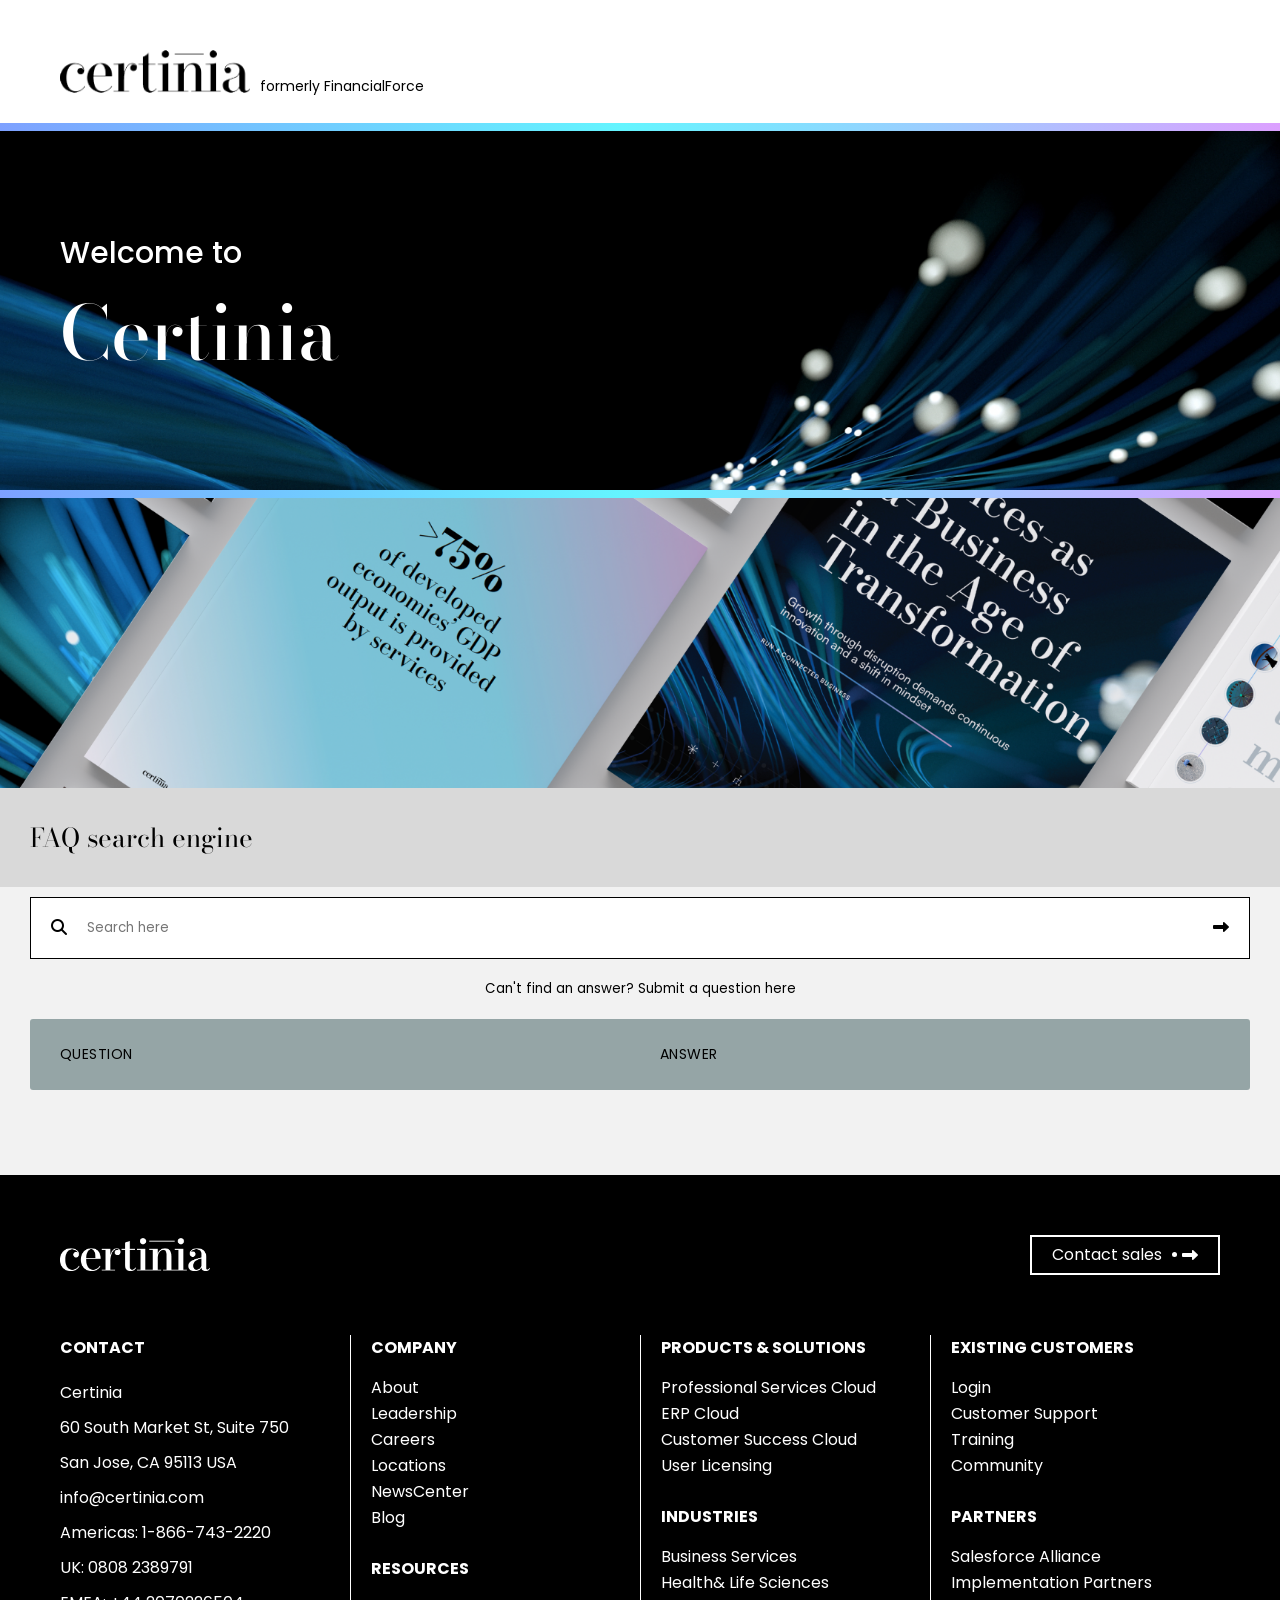
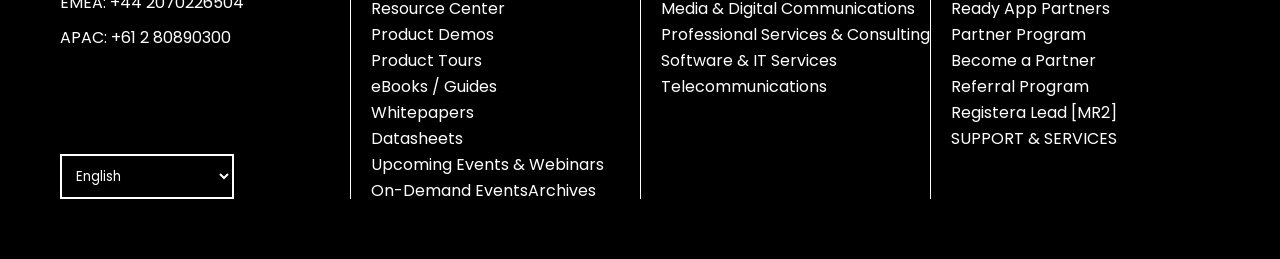
==== commit 10e60f3a: "Update index.html" ====
--- a/index.html
+++ b/index.html
@@ -23,7 +23,7 @@
         <div class="navigation">
           <a href="index.html" class="logo">
             <img src="images/certinia logo.png" alt="logo" />
-            <p>formally FinancialForce</p>
+            <p>formerly FinancialForce</p>
           </a>
         </div>
       </div>
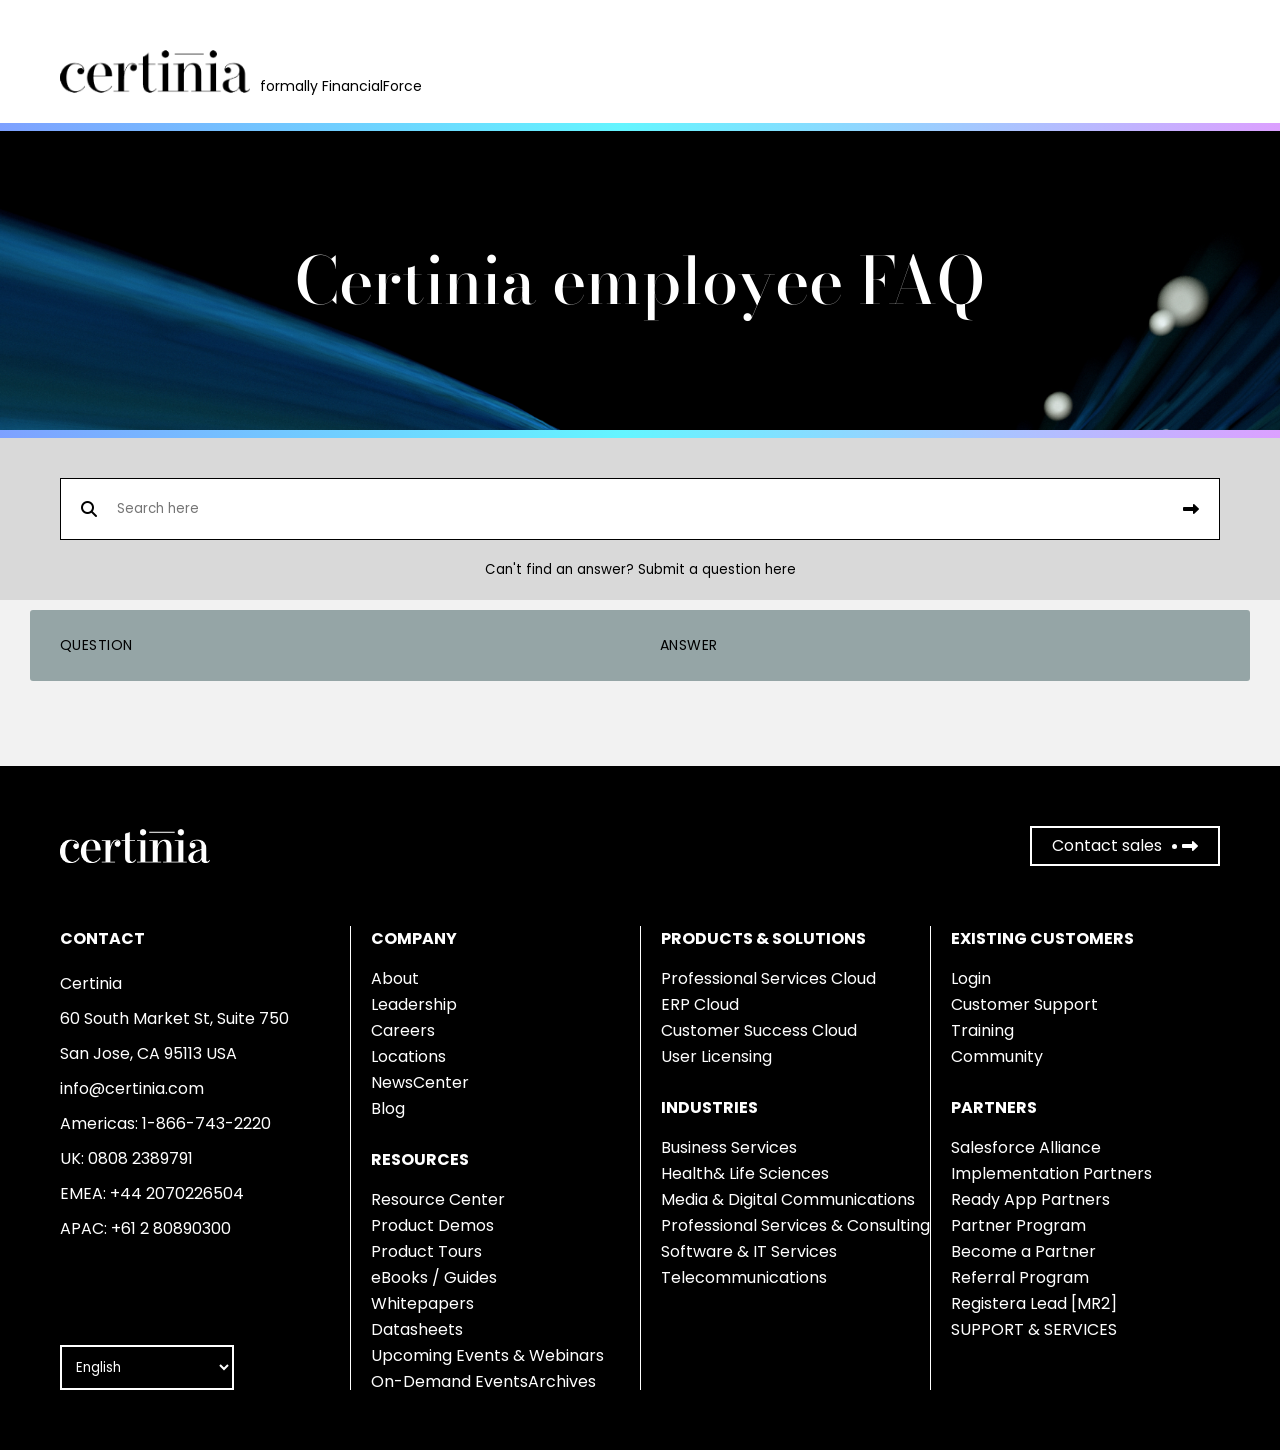
==== commit 64310194: "Update index.html" ====
--- a/index.html
+++ b/index.html
@@ -23,7 +23,7 @@
         <div class="navigation">
           <a href="index.html" class="logo">
             <img src="images/certinia logo.png" alt="logo" />
-            <p>formerly FinancialForce</p>
+            <p>formally FinancialForce</p>
           </a>
         </div>
       </div>
@@ -33,33 +33,34 @@
       <!-- Start Welcome Section -->
       <section class="welcome section-border">
         <div class="container">
-          <p>Welcome to</p>
-          <h1>Certinia</h1>
+          <h1>Certinia employee FAQ</h1>
         </div>
       </section>
       <!-- End Welcome Section -->
       <!-- Start Faq Section -->
       <section class="faq">
-        <div class="img">
-          <img src="images/faq.png" alt="faq" />
-        </div>
         <article>
-          <h3>FAQ search engine</h3>
+          <div class="search-group">
+            <span class="search-icon"
+              ><i
+                class="fa-solid fa-magnifying-glass"
+                style="color: #000000"
+              ></i
+            ></span>
+            <input type="text" placeholder="Search here " id="search-input" />
+            <span class="submit" id="search-button"
+              ><i class="fa-solid fa-right-long"></i
+            ></span>
+          </div>
+          <button class="help">
+            <span>Can't find an answer? Submit a question here</span>
+          </button>
         </article>
-        <div class="search-group">
-          <span class="search-icon"
-            ><i class="fa-solid fa-magnifying-glass" style="color: #000000"></i
-          ></span>
-          <input type="text" placeholder="Search here " id="search-input" />
-          <span class="submit" id="search-button"
-            ><i class="fa-solid fa-right-long"></i
-          ></span>
-        </div>
-        <button class="help">
-          <span>Can't find an answer? Submit a question here</span>
-        </button>
         <div class="pop-up">
           <form action="">
+            <div class="close" id="#close-form">
+              <i class="fa-solid fa-x" style="color: #ffffff"></i>
+            </div>
             <input
               type="text"
               name="name"
@@ -201,7 +202,7 @@
           })
           .then(function () {
             return gapi.client.request({
-              path: "https://sheets.googleapis.com/v4/spreadsheets/1YUIOvCmYX8-hS0Wct8j7VWeDg0wZqAjesbkNgjQRVBM/values/Sheet1",
+              path: "https://sheets.googleapis.com/v4/spreadsheets/1HRvK-fQOrzqTrVqew1FWPU29sZfd2Jufexwr-viarmo/values/FInal FAQ for brandfolder",
             });
           })
           .then(
@@ -253,18 +254,33 @@
         displayData(searchQuery);
       });
 
+      searchInput.addEventListener("keyup", function (event) {
+        var searchQuery = searchInput.value.trim().toLowerCase();
+        if (event.keyCode === 13) {
+          displayData(searchQuery);
+        }
+        if (searchQuery === "") {
+          gapi.load("client", displayData);
+        }
+      });
+
       gapi.load("client", displayData);
 
       const popUp = document.querySelector(".pop-up");
       const submitBtn = document.querySelector(".submit-q");
       const helpBtn = document.querySelector(".help");
+      const closeBtn = document.getElementById("#close-form");
 
       helpBtn.addEventListener("click", () => {
         popUp.style.display = "grid";
-      })
+      });
+
       submitBtn.addEventListener("click", () => {
         popUp.style.display = "none";
-      })
+      });
+      closeBtn.addEventListener("click", () => {
+        popUp.style.display = "none";
+      });
     </script>
   </body>
 </html>
--- a/style-2.css
+++ b/style-2.css
@@ -182,28 +182,22 @@
 /* End Header */
 /* Start Welcome Section */
 .welcome {
-  background: url(./images/welcome.png);
+  background: url(./images/faq-bg.png);
   background-position: center;
   background-repeat: no-repeat;
   background-size: cover;
   padding: 100px 0;
 }
-.welcome h1,
-.welcome p {
-  text-align: left;
+.welcome h1 {
+  text-align: center;
   color: var(--white);
-}
-.welcome p {
-  font-size: 30px;
-  font-weight: 500;
-}
-.welcome h1 {
-  font-size: 75px;
+  font-size: 65px;
 }
 /* End Welcome Section */
 /* Start Video Section */
 .video {
   background: var(--grey3);
+  padding-bottom: 200px;
 }
 .video article {
   margin-top: 30px;
@@ -212,6 +206,32 @@
   text-align: center;
 }
 /* End Video Section */
+/* Start Ask Certinia Section */
+.ask {
+  position: relative;
+  padding: 0;
+}
+.ask-top {
+  background: var(--gradient);
+  width: 90%;
+  position: absolute;
+  left: 50%;
+  top: -40%;
+  transform: translateX(-50%);
+  padding: 60px 0;
+}
+.redirect-faq {
+  display: flex;
+  justify-content: space-between;
+  align-items: flex-end;
+  padding: 30px;
+  background: var(--grey4);
+}
+.redirect-faq h3 {
+  color: var(--black);
+  font-family: "Bodoni Moda", serif;
+}
+/* End Ask Certinia Section */
 /* Start Starter Kit Section */
 .starter-kit {
   padding-bottom: 200px;
@@ -895,13 +915,8 @@
 }
 .faq article {
   padding: 30px;
+  padding-bottom: 10px;
   background: var(--grey4);
-}
-.faq h3 {
-  font-family: "Bodoni Moda", serif;
-  color: var(--black);
-  margin: 0;
-  text-align: left;
 }
 .faq .search-group {
   margin: 10px 30px;
@@ -935,12 +950,26 @@
   background: rgba(0, 0, 0, 0.4);
 }
 .pop-up form {
+  position: relative;
   background: var(--grey);
   display: grid;
   grid-template-columns: repeat(2, 1fr);
   gap: 20px;
-  padding: 30px;
+  padding: 60px 30px 30px;
   border-radius: 10px;
+  font-size: 14px;
+}
+.pop-up form .close {
+  position: absolute;
+  right: 10px;
+  top: 10px;
+  width: 30px;
+  height: 30px;
+  border-radius: 50%;
+  background: var(--gradient-bg);
+  display: grid;
+  place-content: center;
+  cursor: pointer;
 }
 .pop-up form textarea {
   grid-column: 1/-1;
@@ -951,7 +980,7 @@
 }
 .pop-up form .submit-q {
   grid-column: 1/-1;
-  background: var(--dark-blue);
+  background: var(--gradient-bg);
   color: var(--white);
   font-weight: bold;
   justify-self: center;
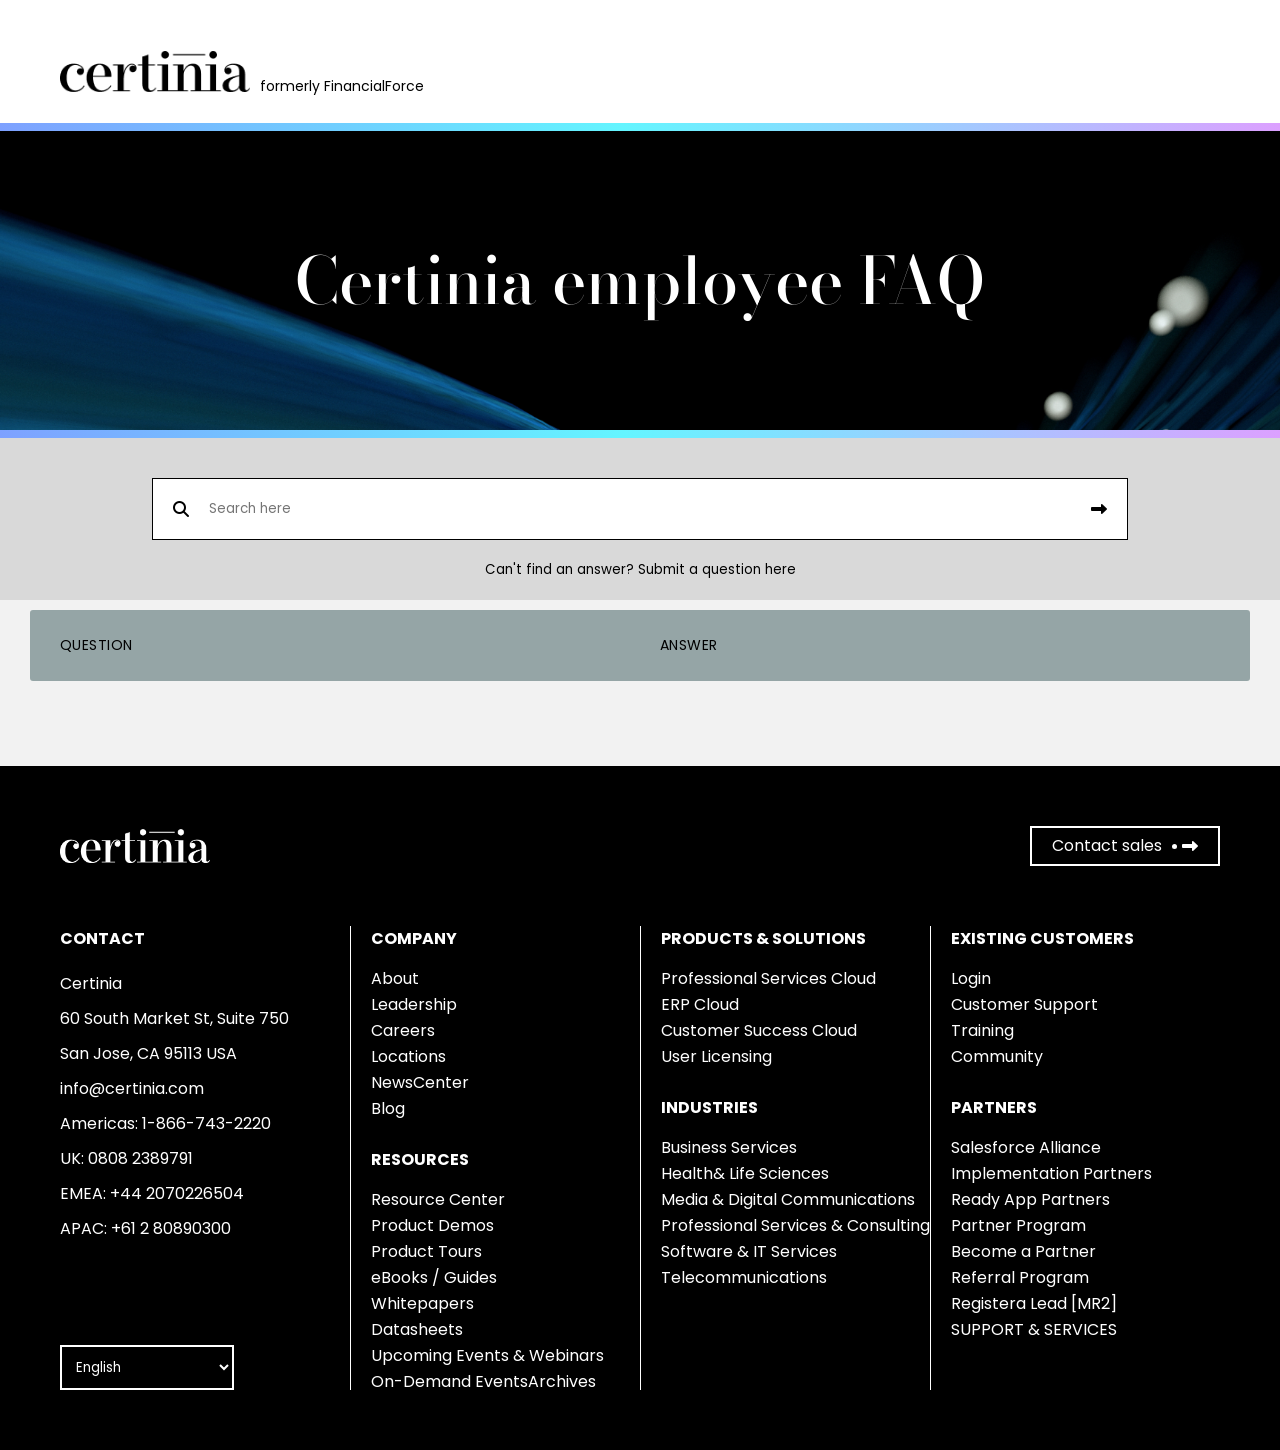
==== commit 7a022c8d: "Update index.html" ====
--- a/index.html
+++ b/index.html
@@ -23,7 +23,7 @@
         <div class="navigation">
           <a href="index.html" class="logo">
             <img src="images/certinia logo.png" alt="logo" />
-            <p>formally FinancialForce</p>
+            <p>formerly FinancialForce</p>
           </a>
         </div>
       </div>
--- a/style-2.css
+++ b/style-2.css
@@ -919,12 +919,13 @@
   background: var(--grey4);
 }
 .faq .search-group {
-  margin: 10px 30px;
+  margin: 10px auto;
   display: flex;
   align-items: center;
   border: 1px solid var(--black);
   padding: 10px 20px;
   background: var(--white);
+  max-width: 80%;
 }
 .faq .search-group input {
   flex: 1;
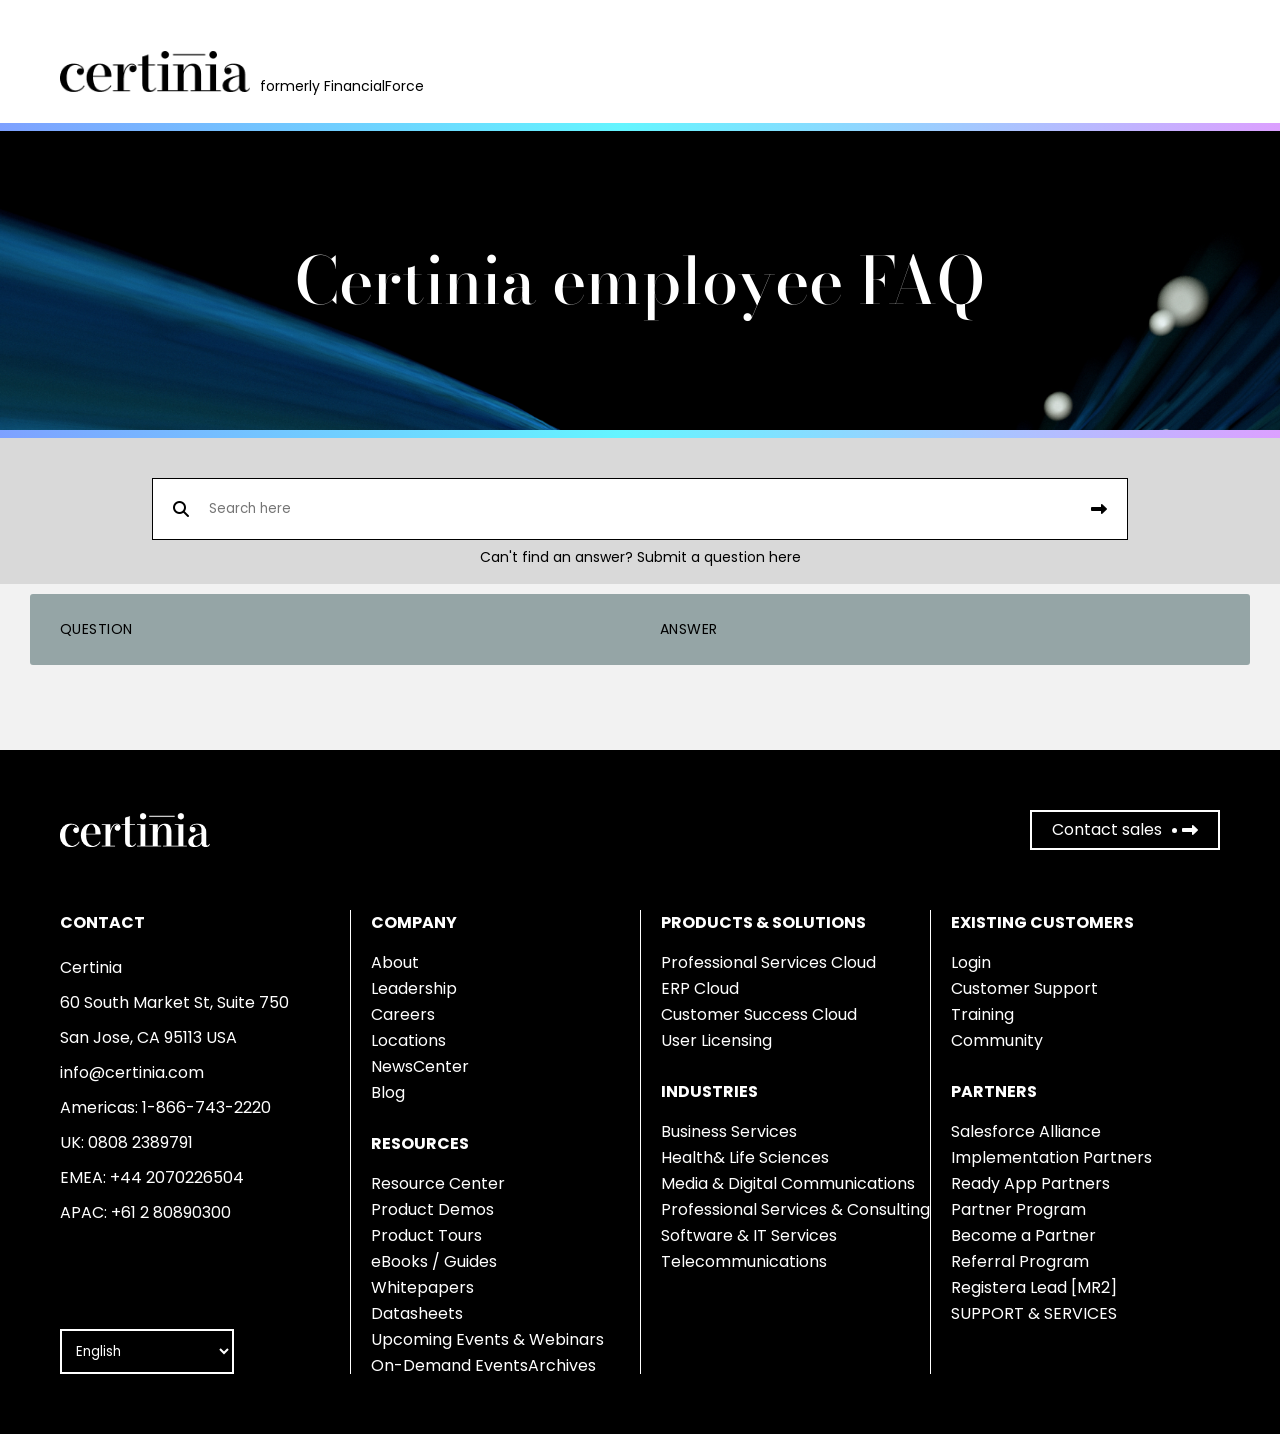
==== commit 917a08a3: "Rename faq.html to index.html" ====
--- a/index.html
+++ b/index.html
@@ -52,39 +52,10 @@
               ><i class="fa-solid fa-right-long"></i
             ></span>
           </div>
-          <button class="help">
-            <span>Can't find an answer? Submit a question here</span>
-          </button>
+          <a href="mailto:covergard@financialforce.com?subject=FAQ" class="help"
+            >Can't find an answer? Submit a question here</a
+          >
         </article>
-        <div class="pop-up">
-          <form action="">
-            <div class="close" id="#close-form">
-              <i class="fa-solid fa-x" style="color: #ffffff"></i>
-            </div>
-            <input
-              type="text"
-              name="name"
-              id="name"
-              placeholder="Your Name"
-              required
-            />
-            <input
-              type="email"
-              name="email"
-              id="email"
-              placeholder="Your Email"
-              required
-            />
-            <textarea
-              name="question"
-              id="question"
-              placeholder="Ask your question"
-              rows="5"
-              cols="10"
-            ></textarea>
-            <button type="button" class="submit-q">Submit</button>
-          </form>
-        </div>
         <ul class="responsive-table" id="data-table">
           <li class="table-header">
             <div class="col col-1">Question</div>
@@ -265,22 +236,6 @@
       });
 
       gapi.load("client", displayData);
-
-      const popUp = document.querySelector(".pop-up");
-      const submitBtn = document.querySelector(".submit-q");
-      const helpBtn = document.querySelector(".help");
-      const closeBtn = document.getElementById("#close-form");
-
-      helpBtn.addEventListener("click", () => {
-        popUp.style.display = "grid";
-      });
-
-      submitBtn.addEventListener("click", () => {
-        popUp.style.display = "none";
-      });
-      closeBtn.addEventListener("click", () => {
-        popUp.style.display = "none";
-      });
     </script>
   </body>
 </html>
--- a/style-2.css
+++ b/style-2.css
@@ -931,61 +931,14 @@
   flex: 1;
 }
 .faq .help {
-  width: 100%;
-  background: none;
-}
-.faq .help span {
-  cursor: pointer;
+  display: block;
+  margin: 10px auto;
+  text-align: center;
+  font-size: 14px;
   transition: 0.3s;
 }
-.faq .help span:hover {
+.faq .help:hover {
   color: var(--blue);
-}
-.pop-up {
-  position: fixed;
-  width: 100%;
-  height: 100%;
-  display: none;
-  place-content: center;
-  top: 0;
-  background: rgba(0, 0, 0, 0.4);
-}
-.pop-up form {
-  position: relative;
-  background: var(--grey);
-  display: grid;
-  grid-template-columns: repeat(2, 1fr);
-  gap: 20px;
-  padding: 60px 30px 30px;
-  border-radius: 10px;
-  font-size: 14px;
-}
-.pop-up form .close {
-  position: absolute;
-  right: 10px;
-  top: 10px;
-  width: 30px;
-  height: 30px;
-  border-radius: 50%;
-  background: var(--gradient-bg);
-  display: grid;
-  place-content: center;
-  cursor: pointer;
-}
-.pop-up form textarea {
-  grid-column: 1/-1;
-  border: none;
-  padding: 10px;
-  resize: vertical;
-  outline: none;
-}
-.pop-up form .submit-q {
-  grid-column: 1/-1;
-  background: var(--gradient-bg);
-  color: var(--white);
-  font-weight: bold;
-  justify-self: center;
-  cursor: pointer;
 }
 .responsive-table {
   margin: 10px 30px;
